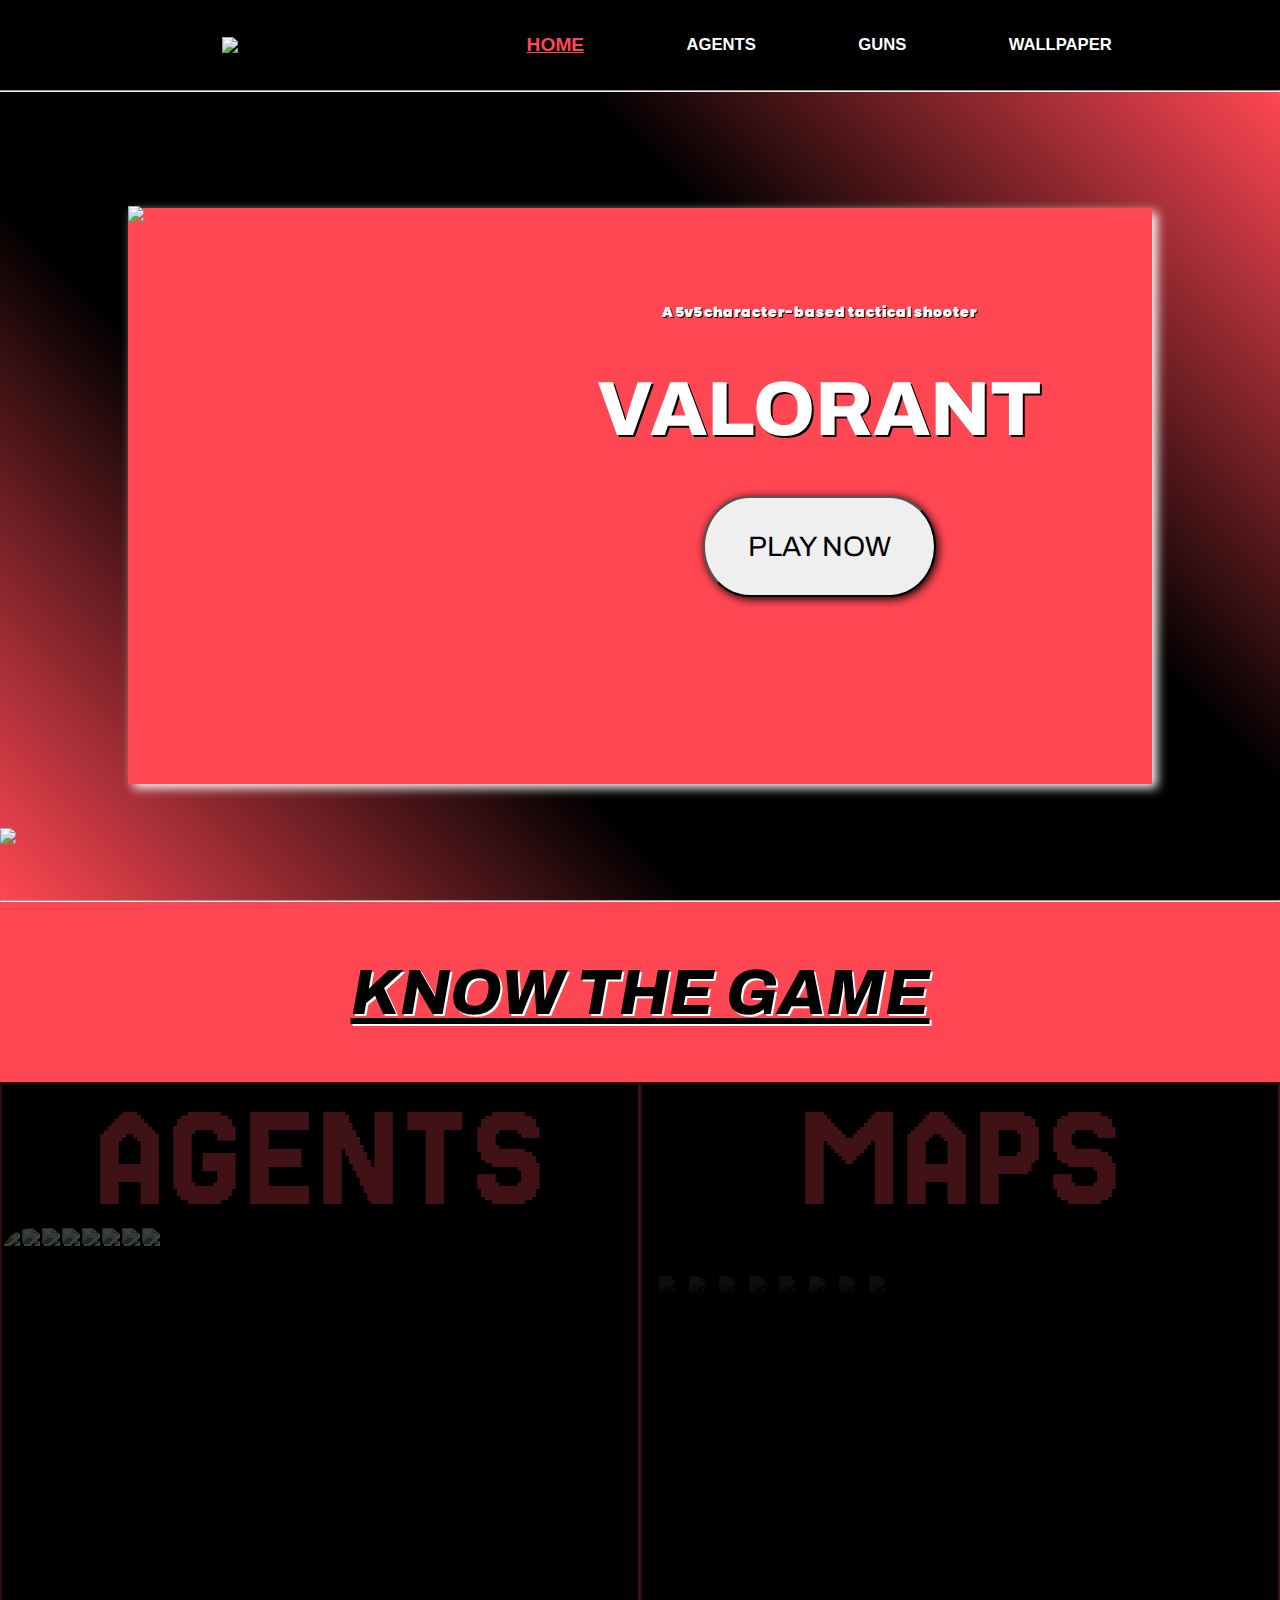
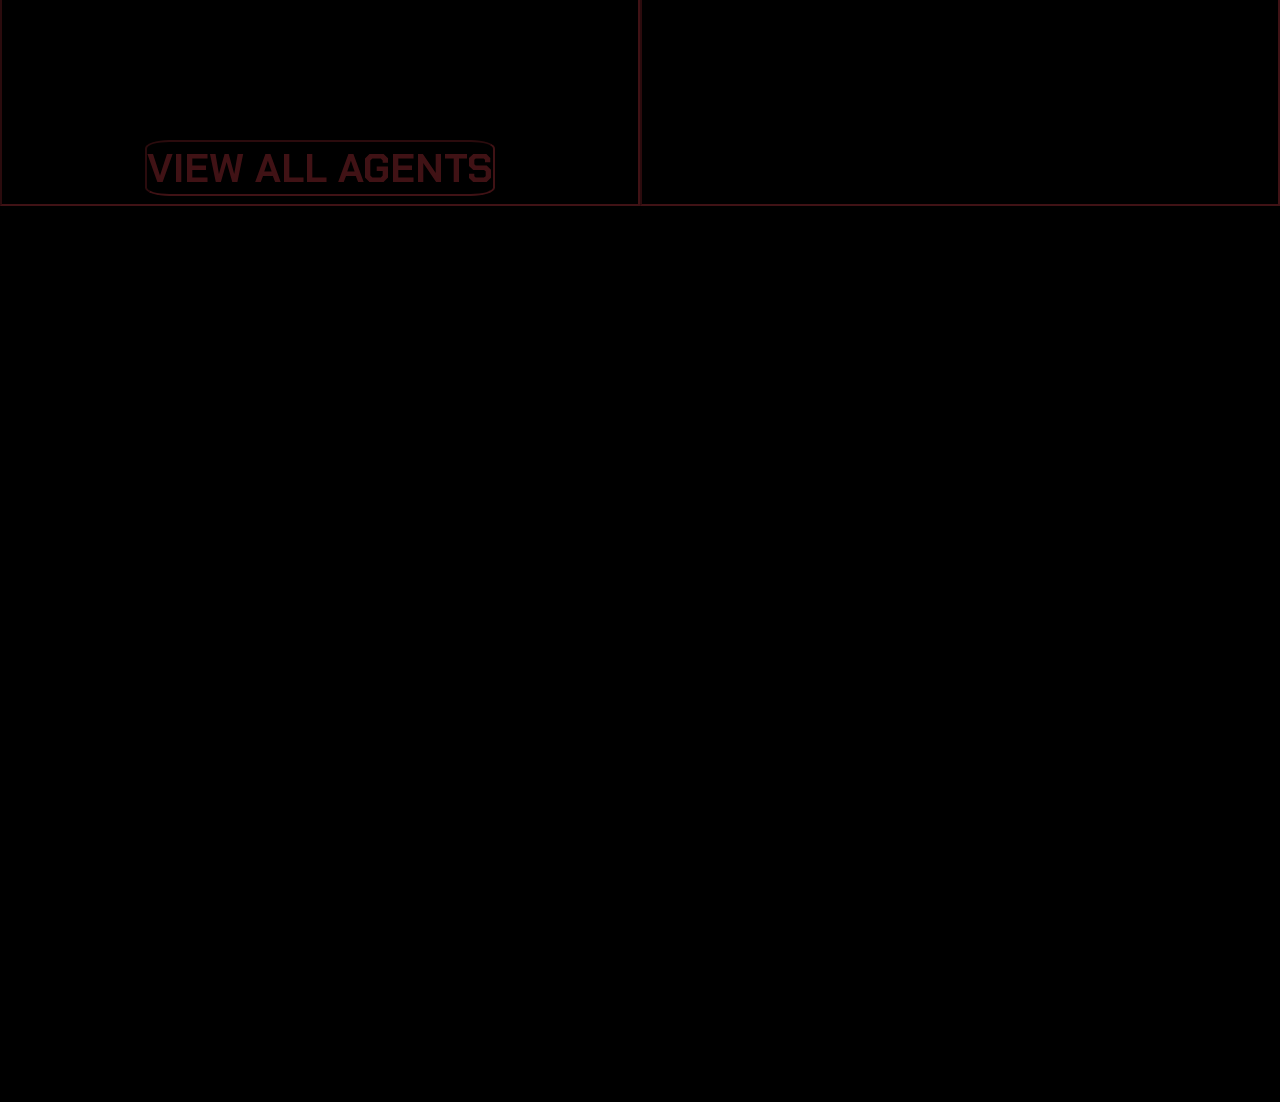
==== index.html @ 02cd4da9 "Add files via upload" ====
<!DOCTYPE html>
<html lang="en">
    
    <head>
        <meta charset="UTF-8">
        <meta name="viewport" content="width=device-width, initial-scale=1.0">
        <title>Website</title>
        <link rel="stylesheet" href="style.css">
    </head>
    <body>
        <nav>
            <div id="logo"><img src="ASSETS\VALORANT-logo-wide-removebg-preview.png"></div>
            <div id="navlist">
                <ul id="nl">
                    <li><a class="navs" id="link-main1" href="#">HOME</a></li>
                    <li><a class="navs" href="agents.html">AGENTS</a></li>
                    <li><a class="navs" href="guns.html">GUNS</a></li>
                    <li><a class="navs" href="wallpaper.html">WALLPAPER</a></li>
                </ul>
            </div>
        </nav>
        <hr>
        <div id="pg-1">
            <div id="in-1">
                <div id="in-1a"><img id="jettfr" src="ASSETS\jett.png"></div>
                <div id="in-1b">
                    <div id="b1-t">A 5v5 character-based tactical shooter</div>
                    <div id="b1-m">VALORANT</div>
                    <div id="b1-l"><a href="https://playvalorant.com/"><button>PLAY NOW</button></a></div>
                </div>
            </div>
        </div>
        <hr>
        <div id="pg-2">
            <img src="ASSETS\valo.gif" id="valog" autoplay loop>
            <div id="in-2T">KNOW THE GAME</div>
            <div id="in-2m">
            <div id="in-2L">
                <div id="l2-a"class="hi">AGENTS</div>
                <div id="l2-b"class="hello">
                    <div id="t-2-b">
                        <a href="agents.html" ><img id="amg1"  class="char-img" src="ASSETS\bs.png" ></a>
                        <a href="agents.html" ><img id="amg2" class="char-img" src="ASSETS\cypher.png" ></a>
                        <a href="agents.html" ><img id="amg3" class="char-img" src="ASSETS\fade.png" ></a>
                        <a href="agents.html#char2" ><img id="amg4" class="char-img" src="ASSETS\jettop.png" ></a>
                        <a href="agents.html#char3" ><img id="amg5" class="char-img" src="ASSETS\PHNX.png" ></a>
                        <a href="agents.html#char1" ><img id="amg6" class="char-img" src="ASSETS\REYNA.png" ></a>
                        <a href="agents.html" ><img id="amg7" class="char-img" src="ASSETS\raze.png" ></a>
                        <a href="agents.html#char5"><img id="amg8" class="char-img" src="ASSETS\VP.png" ></a>
                    </div>
                    <div id="b-2-b"><a href="agents.html"><button id="agentsbut">VIEW ALL AGENTS</button></a></div>
                </div>
            </div>
            <div id="in-2R">
                <div id="r2-a"class="hi">MAPS</div>
                <div id="r2-b"class="hello">
                    <a href="#"><img  id="map_pics1" class="map-pics" src="ASSETS\Loading_Screen_Split.webp"></a>
                    <a href="https://liquipedia.net/valorant/Bind"><img id="map_pics6" class="map-pics" src="ASSETS\Loading_Screen_Bind.webp"></a>
                    <a href="https://liquipedia.net/valorant/Haven"><img id="map_pics5" class="map-pics" src="ASSETS\Loading_Screen_Haven.webp"></a>
                    <a href="https://liquipedia.net/valorant/Ascent"><img id="map_pics7" class="map-pics" src="ASSETS\Loading_Screen_Ascent.webp"></a>
                    <a href="https://liquipedia.net/valorant/Sunset"><img id="map_pics2" class="map-pics" src="ASSETS\Loading_Screen_Sunset.webp"></a>
                    <a href="https://liquipedia.net/valorant/Lotus"><img id="map_pics3" class="map-pics" src="ASSETS\Loading_Screen_Lotus.webp"></a>
                    <a href="https://liquipedia.net/valorant/Icebox"><img id="map_pics4" class="map-pics" src="ASSETS\Loading_Screen_Icebox.webp"></a>
                    <a href="https://liquipedia.net/valorant/Breeze"><img id="map_pics7" class="map-pics" src="ASSETS\Loading_Screen_Breeze.webp"></a>
                </div>                
            </div>
        </div>
    </div>
    <div id="pg-3"></div>
    
    <script src="script.js"></script>
</body>

</html>
---- style.css ----
@import url('https://fonts.googleapis.com/css2?family=Archivo:ital@0;1&family=Poppins&display=swap');
@import url('https://fonts.googleapis.com/css2?family=Jersey+25&display=swap');
@import url('https://fonts.googleapis.com/css2?family=Chakra+Petch&display=swap');
@import url('https://fonts.googleapis.com/css2?family=Chakra+Petch&family=Righteous&display=swap');
@keyframes valogshift {
    from{
        left: 0vw;
    }
    to{
        left: 75vw;

    }

}
@keyframes jettdance {
    from{
        filter: drop-shadow(4px 4px 5px black);
        rotate: -3deg;
    }
    to{
        filter: drop-shadow(4px 4px 5px #ff4753);
        rotate: 3deg;
    }
}
@keyframes ban-cc {
    from{
        background-color:#ff4753 ;
        box-shadow: 0.4vw 0.3vw 10px white;
    }to{
        background-color: black;
        box-shadow: 0.4vw 0.3vw 10px #ff4753;

    }


}
@keyframes text-cc{
    from{
        color: white;
        text-shadow: #ff4753 0.1VW 0.1vw;
    }
    to{
        color: black;
        text-shadow: white 0.1VW 0.1vw;
    }
}
*{
    margin: 0px;
    padding: 0px;

    text-decoration: none;
}
body::-webkit-scrollbar {
    display: none;
    position: absolute;
  }
html{
    scroll-behavior: smooth;
    background-color: black;
}
nav{
    display: flex;
    height: 10vh;
    /* position: sticky; */
    top: 0;
    background-color: black;
}
#logo{
    width: 36vw;
    height: 100%;
    display: flex;
    align-items: center;
    justify-content: center;
}
#navlist{
    width: 64vw;
    height: 100%;
    display: flex;
    align-items: center;
    justify-content: center;
}
#nl{
    display: flex;
    align-items: center;
    justify-content: center;
}
#nl li{
    list-style: none;
    margin-right: 8vw;
    font-weight: 700;
    font-family: Verdana, Geneva, Tahoma, sans-serif;
    font-size: 1.3vw;
    transition: ease-in-out 0.15s;

}
.navs{
    color: white;

}
#nl li a:hover{
    color: #ff4753;
    transition: ease-in-out 0.15s;
    font-size: 1.5vw;
    text-decoration: underline #ff4753;
}
.nl li a:hover{
    color: #ff4753;
    transition: ease-in-out 0.15s;
    font-size: 1.5vw;
    text-decoration: underline #ff4753;
    cursor: none;
}
#link-main1{
    color: #ff4753;
    font-size: 1.5vw;
    text-decoration: underline #ff4753;
}

#pg-1{
    width: 100vw;
    height: calc(90vh - 2px);   
    display: flex;
    align-items: center;
    justify-content: center;
    background-image: linear-gradient(45deg,#ff4753,black,black,#ff4753);
}
#in-1{
    animation: ban-cc 2s ease-in-out  infinite alternate;
    box-shadow: 0.4vw 0.3vw 10px white;
    height: 64vh;
    width: 80vw;
    background-color: #ff4753;
    display: flex;
}
#in-1a{
    height: 100%;
    width: 35%;
}
#in-1b{
    height: 100%;
    width: 65%;
}
#jettfr{
    margin-top: -100px;
    height: 120%;
    animation: jettdance 2s alternate ease-in-out infinite;
}

#b1-t{
    color: white;
    text-shadow: black 0.08VW 0.08vw;
    font-size: 1.1vw;
    font-family: "Poppins", sans-serif;
    font-weight: 900;
    display: flex;
    align-items: self-end;
    justify-content: center;
    height: 20%;
    animation: text-cc 2s ease-in-out  infinite alternate-reverse;
    

}
#b1-m{
    animation: text-cc 2s ease-in-out  infinite alternate-reverse;
    color: white;
    text-shadow: black 0.15VW 0.15vw;
    font-weight: 800;
    font-size: 6vw;
    height: 30%;
    display: flex;
    align-items: center;
    justify-content: center;
    font-family: "Archivo", sans-serif;
    transition: ease-in-out 0.3s;   
}
#b1-l{
    height: 50%;
    display: flex;
    align-items: center;
    justify-content: center;
}
#b1-l a{
    display: flex;
    align-items: safe;
    justify-content: center;
    height: 100%;
    width: 100%;
    cursor: default;
}
#b1-l button{
    box-shadow: 0.15vw 0.15vw 10px black;
    font-family: "Archivo";
    font-size: 2.2vw;
    height: 35%;
    width: 35%;
    border-radius: 20%/50%;
    transition: ease-in-out 0.5s;
    cursor: pointer;

}
#b1-l button:hover{
    box-shadow: 0.15vw 0.15vw red;
    color: #ff4753;
    height: 40%;
    width: 40%;
    border-radius: 10%/25%;
    background-color: black;
    transition: ease-in-out 0.5s;
    font-size: 2.5vw;
}
#pg-2{
    background-color: #ffffff;
    width: 100vw;
    height: 100vh;
}
#in-2L{
    opacity: 0.25;
    height: 100%;
    width: 50%;
    border: 2px #ff4753 inset;
    transition: ease-in-out 0.3s;

    
}
#in-2R{
    opacity: 0.25;
    border: 2px #ff4753 inset;
    height: 100%;
    width: 50%;
    transition: ease-in-out 0.3s;
    overflow: hidden;
    
}
#in-2L:hover{
    opacity: 1;
    width: 95%;
    transition: ease-in-out 0.4s;
    
}
#in-2R:hover{
    opacity: 1;
    width: 95%;
    transition: ease-in-out 0.4s;
}
#valog{
    z-index: 2;
    position: absolute;
    top: 92vh;
    left: 0px;
    height: 28vh;
    animation: valogshift 4.5s infinite alternate ease-in-out;
}

#in-2T{
    text-shadow: 2px 2px white;
    cursor: default;
    z-index: 6;
    font-family: "Archivo", sans-serif;
    font-weight: 800;
    font-style: italic;
    text-decoration: underline;
    width: 100vw;
    height: 20vh;
    background-color: #ff4753;
    display: flex;
    align-items: center;
    justify-content: center;
    font-size: 5vw;
}
#in-2m{
    width: 100vw;
    height: 80vh;
    display: flex;
    background-color: black;
}
#l2-a{
    height: 20%;
    font-family: "Jersey 25", sans-serif;
    font-weight: 400;
    color: #ff4753;
    font-size: 150PX;
    display: flex;
    justify-content: center;
}
#l2-b{
    width: 100%;
    height: 79%;
    border-radius: 5%;

    margin-right: 10px;
}
#r2-a{
    height: 20%;
    font-family: "Jersey 25", sans-serif;
    font-weight: 400;
    color: #ff4753;
    font-size: 150PX;
    display: flex;
    justify-content: center;
    
    
    
}
#r2-b{
    scrollbar-color: #ff4753 #e0e0e0;
    scrollbar-width: thin;
    font-family: "Chakra Petch", sans-serif;
    font-size: 8vh;
    overflow-x: scroll;
    overflow-y: hidden;
    height: 79%;
    border-radius: 5%;
    margin-left: 10px;
    margin-right: 10px;
    display: flex;
}
.map-pics{
    /* box-shadow: 0.2vw 0.2vw 7px  rgba(255,255,255,0.6); */
    border: black solid 2px;
    border-radius: 10%;
    margin: 5px;
    transition: ease-in-out 0.3s;
    opacity: 0.25;
}
.map-pics:hover{
    box-shadow: 0.2vw 0.2vw 14px #ff4753;
    transition: ease-in-out 0.3s;
    opacity: 1;
}
#t-2-b{
    height: 90%;
    width: 100%;
    border-radius: 5%;
    overflow: scroll;
}
#t-2-b::-webkit-scrollbar{
    display: none;
}

#r2-b::-webkit-scrollbar{
    width: 10px;
    color: purple;
}
#r2-b::-webkit-scrollbar-track {
    background-color: rgb(255, 0, 0);
}
#r2-b::-webkit-scrollbar-thumb {
    box-shadow: inset 0 0 6px rgba(0, 0, 0, 0.3);
}
.char-img{
    position: relative;
    height: 80%;
    -webkit-filter: drop-shadow(2px 2px white);
    transition: ease-in-out 0.1s;
}
.char-img:hover{
    -webkit-filter: drop-shadow(6px 6px 7px #ff4753);
    transition: ease-in-out 0.1s;
}
#b-2-b{
    display: flex;
    align-items: center;
    justify-content: center;
    height: 10%;
    width: 100%;
    background-color: black;
}

#agentsbut{
    font-family: "Chakra Petch", sans-serif;
    height: 100%;
    width: 100%;
    color: #ff4753;
    font-size: 40px;
    background-color: black;
    border: 2px #ff4753 inset;
    border-radius: 7%/15%;
    transition: all ease-in-out 0.3s;
    font-weight: 700;
}

#agentsbut:hover{
    border: 2px white inset;
    background-color: #ff4753;
    color: black;
    transition: all ease-in-out 0.3s;   
}
#pg-3{
    width: 100vw;
    height: 100vh;
    background-color: black;
}
#ag_pg_1{
    height: 640vh;
    width: 100vw;
    background-image: radial-gradient(#ff4753,black)

}
#space{
    height: 15vh;
    width: 100%;
}
#chars{
    height: 97%;
    width: 100%;
}
.charcls{
    height: 25vh;
    width: 75%;
    display: flex;
    background-color: #ff4753;
    box-shadow: 8px 8px 8px white;
    border: 3px solid white;
    margin-top: 20px;
    position: relative;
    #lorem{
        display: none;
    }
    transition: ease-in-out 0.5s;
}
.chrnm{
    font-family: "Righteous", sans-serif;
    font-weight: 500;
    font-size: 150px;
    display: flex;
    align-items: center;
    justify-content: center;
    width: 100%;
    color: black;
    text-shadow: 5px 5px 5px white;

}
.charsimg{
    position: relative;
    height: 165%;
    top: -130px;
    -webkit-filter: drop-shadow(4px 4px 5px #2A0045);
    transition: ease-in-out 0.5s;
}
#char1{
    margin-top: 0px;
}
#char2,#char4,#char6,#char8,#char10,#char12,#char14,#char16,#char18,#char20,#char22{
    left: 24%;
}
.charcls:hover{
    background-color: #2A0045;
    .chrnm{
        display: none;
    }
    cursor: none;
    height: 35vh;
    #lorem{
        display: flex;
        align-items: center;
        justify-content: center;
        color: white;
        font-size: 25px;
        text-shadow: 1.2px 1.2px black;
    }
    .charsimg{
        -webkit-filter: drop-shadow(4px 4px 5px white);
        top: -160px;
        transition: ease-in-out 0.5s;
    }   
    transition: ease-in-out 0.5s;
}
#ag_char2{
    -webkit-filter: drop-shadow(4px 4px 5px #1E8CAF);
    -webkit-transform: scaleX(-1);
    transform: scaleX(-1);
}
#char2:hover{
    background-color: #1E8CAF;
    #ag_char2{
        -webkit-filter: drop-shadow(4px 4px 5px white);
    }
}
#ag_char3{
    -webkit-filter: drop-shadow(4px 4px 5px #FD3800);
}
#char3:hover{
    background-color: #FD3800;
    #ag_char3{
        -webkit-filter: drop-shadow(4px 4px 5px white);
    }
}
#ag_char4{
    -webkit-filter: drop-shadow(4px 4px 5px #12185A);
    -webkit-transform: scaleX(-1);
    transform: scaleX(-1)    
}
#char4:hover{
    background-color: #12185A;
    #ag_char4{
        -webkit-filter: drop-shadow(4px 4px 5px white);
    }
}
#ag_char5{
    -webkit-filter: drop-shadow(4px 4px 5px #158b12);
}
#char5:hover{
    background-color: #158b12;
    #ag_char5{
        -webkit-filter: drop-shadow(4px 4px 5px white);
    }
}
#ag_char7{
    -webkit-filter: drop-shadow(4px 4px 5px #574e43);
}
#char7:hover{
    background-color: #574e43;
    #ag_char7{
        -webkit-filter: drop-shadow(4px 4px 5px white);
    }
}
#ag_char9{
    -webkit-filter: drop-shadow(4px 4px 5px #008AC1);
}
#char9:hover{
    background-color: #008AC1;
    #ag_char9{
        -webkit-filter: drop-shadow(4px 4px 5px white);
    }
}
#ag_char6{
    -webkit-filter: drop-shadow(4px 4px 5px #060819);
    -webkit-transform: scaleX(-1);
    transform: scaleX(-1)    
}
#char6:hover{
    background-color: #060819;
    #ag_char6{
        -webkit-filter: drop-shadow(4px 4px 5px white);
    }
}
#ag_char8{
    -webkit-filter: drop-shadow(4px 4px 5px #b1bf03);
    -webkit-transform: scaleX(-1);
    transform: scaleX(-1)    
}
#char8:hover{
    background-color: #b1bf03;
    #ag_char8{
        -webkit-filter: drop-shadow(4px 4px 5px white);
    }
}
#pg-1_3{
    height: calc(90vh - 2px);
    width: 100%;
    display: flex;
    flex-wrap: wrap;
    align-items: center;
    justify-content: space-evenly;
    margin: 0;
    padding: 0;
}
.guns{
    height: 33%;
    width: 33%;
    border: 1px #ff4753 solid;
    display: flex;
    align-items: center;
    justify-content: center;
    overflow: hidden;
}
.guns:hover{
    img{
        -webkit-filter: drop-shadow(3px 3px 8px #ff4753);
        transition: ease-in-out all 0.15s;
    }
}
.guns img{
    width: 75%;
    -webkit-filter: drop-shadow(3px 3px 8px white);
    transition: ease-in-out all 0.15s;
}
#gun1 img,#gun3 img{
    width: 65%;
}
#clickhere{
    display: flex;
    align-items: center;
    justify-content: center;
    position: absolute;
    transform:translateY(95px);
    height: 20px;
    width: 120px;
    border-radius: 20%/40%;
    background-color: #ff4753;
    border: white 1px solid;
    color: white;
    cursor: pointer;
}
#gundet{
    top: 20%;
    left:  20%;
    z-index: 6;
    position: fixed;
    height: 40%;
    width: 40%;
    background-image: linear-gradient(45deg,#ff4753,black,black,#ff4753);
    border: 2.5px #ff4753 solid;
    border-radius: 8%/8%;
    display: none;
    transition: all 0.15s ease-in-out;
}
.material-symbols-outlined{
    color: white;
    font-weight: 800;
    font-size: 30px;
    position: relative;
    left: 1360px;
    top: 20px;
    -webkit-filter: drop-shadow(2px 2px 2px black);
    cursor: pointer;
    transition: all ease-in-out 0.5s;
    opacity: 1;
}
.wp-block-table{
    position: relative;
    top: 40px;
    display: flex;
    align-items: center;
    justify-content: center;
    color: white;
    font-size: 20px;
    -webkit-filter: drop-shadow(2px 2px 2px black);   
}
.wp-block-table table,.wp-block-table th,.wp-block-table td{
    border: 2px white solid;
    -webkit-filter: drop-shadow(2px 2px 2px black);
}
#gundetbot{
    display: flex;
    align-items: center;
    justify-content: space-around;
    height: 400px;
    position: relative;
    top: 80px;
}
#datlist{
    position: relative;
    color: white;
    font-size: 40px;
    border: white 2px solid;
    list-style: none;
    padding: 30px;
    bottom: 15px;
    -webkit-filter: drop-shadow(3px 3px 4px black);
}
#gundet1{
    -webkit-filter: drop-shadow(3px 3px 6px white);
}
#gun-name{
    top: 5px;
    left: 650px;
    position: absolute;
    font-size: 40px;
    color: #ff4753;
    font-family: fantasy;
}
#ballcur{
    position: absolute;
    height: 25px;
    width: 25px;
    border-radius: 50%;
    background-color: #ff4753;
    transition: ease-in-out all ;
    z-index: 30;
    mix-blend-mode: difference;
    display: none;
}
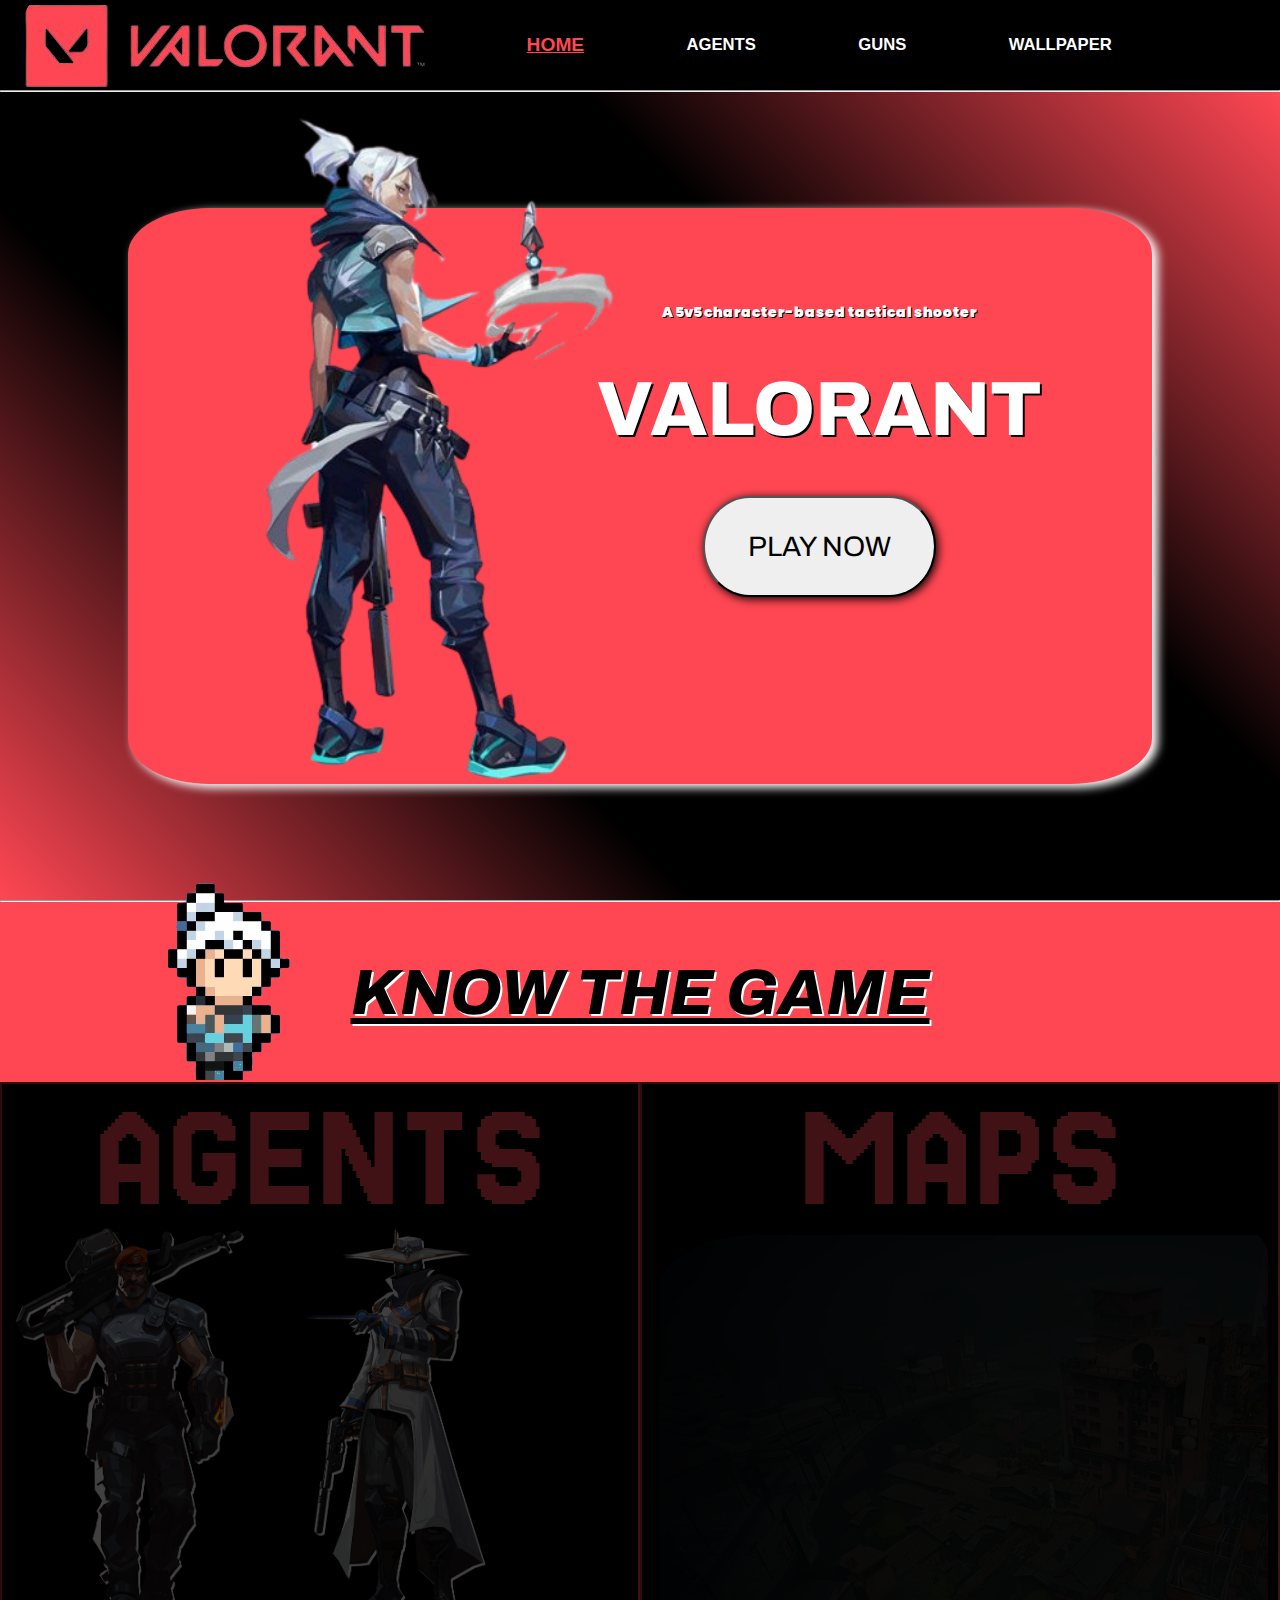
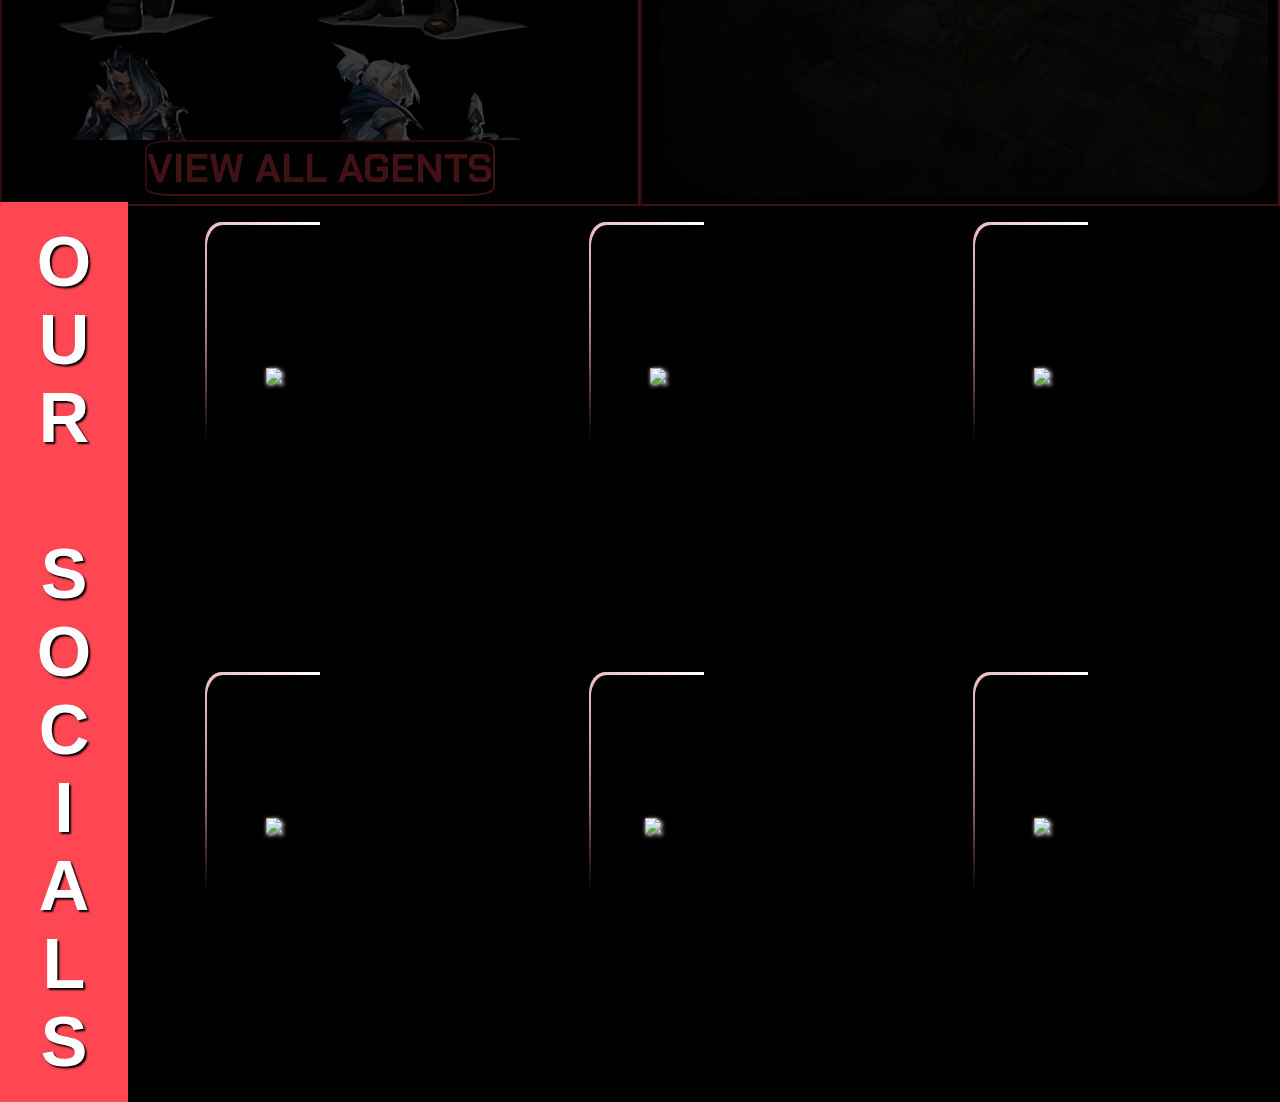
==== commit 28931971: "Add files via upload" ====
--- a/index.html
+++ b/index.html
@@ -4,8 +4,17 @@
     <head>
         <meta charset="UTF-8">
         <meta name="viewport" content="width=device-width, initial-scale=1.0">
-        <title>Website</title>
+        <title>Valorant Project by Dikshit</title>
         <link rel="stylesheet" href="style.css">
+        <style>
+            html{
+                scroll-snap-type: y mandatory;
+                scroll-behavior: smooth;
+            }
+            nav,#pg-2,#pg-3{
+                scroll-snap-align: start;
+            }
+        </style>
     </head>
     <body>
         <nav>
@@ -66,7 +75,45 @@
             </div>
         </div>
     </div>
-    <div id="pg-3"></div>
+    <div id="pg-3">
+        <div id="ost">OUR SOCIALS</div>
+        <div id="scont">
+            <div id="sctop">
+                <div class="social" id="social1">
+                    <div id="socin"><img src="ASSETS\1.png">
+                        <div id="sclbtn1" class="sclbtn"><a href="https://www.youtube.com/@valorant">YouTube</a></div>
+                    </div>
+                </div>
+                <div class="social" id="social2">
+                    <div id="socin"><img src="ASSETS\2.png">
+                        <div id="sclbtn2" class="sclbtn"><a href="https://www.facebook.com/playvalorant/">FaceBook</a></div>
+                    </div>
+                </div>
+                <div class="social" id="social3">
+                    <div id="socin"><img src="ASSETS\3.png">
+                        <div id="sclbtn3" class="sclbtn"><a href="https://twitter.com/valorant">Twitter (X)</a></div>
+                    </div>  
+                </div>
+            </div>
+            <div id="sctbt">
+                <div class="social" id="social4">
+                    <div id="socin"><img src="ASSETS\4.png">
+                        <div id="sclbtn4" class="sclbtn"><a href="https://discord.gg/valorant">Discord</a></div>
+                    </div>
+                </div>
+                <div class="social" id="social5">
+                    <div id="socin"><img src="ASSETS\5.png">
+                        <div id="sclbtn5" class="sclbtn"><a href="https://instagram.com/valorant">Instagram</a></div><
+                    </div>
+                </div>
+                <div class="social" id="social6">
+                    <div id="socin"><img src="ASSETS\6.png">
+                        <div id="sclbtn6" class="sclbtn"><a href="https://www.tiktok.com/@valorant">Tik-Tok</a></div>
+                    </div>
+                </div>
+            </div>
+        </div>
+    </div>
     
     <script src="script.js"></script>
 </body>
--- a/style.css
+++ b/style.css
@@ -22,6 +22,15 @@
         rotate: 3deg;
     }
 }
+@keyframes rot {
+    0%{
+        transform: rotate(0deg);
+    }
+    100%{
+        transform: rotate(360deg);
+    }
+}
+
 @keyframes ban-cc {
     from{
         background-color:#ff4753 ;
@@ -50,6 +59,7 @@
 
     text-decoration: none;
 }
+
 body::-webkit-scrollbar {
     display: none;
     position: absolute;
@@ -131,6 +141,7 @@
     width: 80vw;
     background-color: #ff4753;
     display: flex;
+    border-radius: 8%;
 }
 #in-1a{
     height: 100%;
@@ -388,12 +399,88 @@
 #pg-3{
     width: 100vw;
     height: 100vh;
-    background-color: black;
-}
+    display: flex;
+}
+#ost{
+    text-orientation: upright;
+    writing-mode: vertical-lr;
+    height: 100%;
+    width: 10vw;
+    background-color: black;
+    color: white;
+    background-color: #ff4753;
+    font-family: Verdana, Geneva, Tahoma, sans-serif;
+    display: flex;
+    align-items: center;
+    justify-content: center;
+    font-size: 70px;
+    font-weight: 600;
+    text-shadow: 2px 2px 2px black;
+}
+#scont{
+    height: 100%;
+    width: 90vw;
+    
+}
+#sctop,#sctbt{
+    width: 100%;
+    height: 50%;
+    display: flex;
+    justify-content: space-around;
+    
+}
+.social{
+    height: 24vw;
+    width: 18vw;
+    margin: 20px;
+    border-radius: 7%;
+    display: flex;
+    align-items: center;
+    justify-content: center;
+    overflow: hidden;
+    position: relative;
+}
+.social::before{
+    content: '';
+    position: absolute;
+    width: 330%;
+    height:  330%;
+    background-image: conic-gradient(transparent,transparent,transparent,#ff4753);
+    animation: rot 4s linear infinite;
+    z-index: 0;
+
+}
+.social::after{
+    content: '';
+    position: absolute;
+    width: 270%;
+    height:  270%;
+    background-image: conic-gradient(transparent,transparent,transparent,white);
+    animation: rot 4s linear infinite;
+    animation-delay: -2s;
+    z-index: 0;
+}
+#socin{
+    width: 98%;
+    height: 98%;
+    background-color: black;
+    position: relative;
+    z-index: 5;
+    border-radius: 7%;
+    display: flex;
+    align-items: center;
+    justify-content: center;
+
+}
+#socin img{
+    width: 48%;
+    -webkit-filter: drop-shadow(1px 1px 2px white);
+}
+
 #ag_pg_1{
     height: 640vh;
     width: 100vw;
-    background-image: radial-gradient(#ff4753,black)
+    background-image: linear-gradient(270deg,transparent,#ff4753,transparent);
 
 }
 #space{
@@ -574,6 +661,8 @@
     width: 75%;
     -webkit-filter: drop-shadow(3px 3px 8px white);
     transition: ease-in-out all 0.15s;
+    position: relative;
+    left: 50px;
 }
 #gun1 img,#gun3 img{
     width: 65%;
@@ -582,8 +671,7 @@
     display: flex;
     align-items: center;
     justify-content: center;
-    position: absolute;
-    transform:translateY(95px);
+    position: relative; 
     height: 20px;
     width: 120px;
     border-radius: 20%/40%;
@@ -591,6 +679,9 @@
     border: white 1px solid;
     color: white;
     cursor: pointer;
+    top: 170px;
+    left: -250px;
+    transition: all ease-in-out 0.3s;
 }
 #gundet{
     top: 20%;
@@ -603,7 +694,8 @@
     border: 2.5px #ff4753 solid;
     border-radius: 8%/8%;
     display: none;
-    transition: all 0.15s ease-in-out;
+    transition: all 0.1s ease-in-out;
+    overflow: hidden;
 }
 .material-symbols-outlined{
     color: white;
@@ -625,12 +717,20 @@
     justify-content: center;
     color: white;
     font-size: 20px;
-    -webkit-filter: drop-shadow(2px 2px 2px black);   
+    -webkit-filter: drop-shadow(2px 2px 2px black); 
+    transition: ease-in-out all 0.3s;
+    opacity: 0;
+    max-height: 250px;
+  
 }
 .wp-block-table table,.wp-block-table th,.wp-block-table td{
     border: 2px white solid;
     -webkit-filter: drop-shadow(2px 2px 2px black);
 }
+#gundet_cut{
+    transition: ease-in-out all 0.15s;
+    opacity: 0;
+}
 #gundetbot{
     display: flex;
     align-items: center;
@@ -638,6 +738,8 @@
     height: 400px;
     position: relative;
     top: 80px;
+    transition: ease-in-out all 0.3s;
+    opacity: 0;
 }
 #datlist{
     position: relative;
@@ -671,3 +773,57 @@
     mix-blend-mode: difference;
     display: none;
 }
+.sclbtn{
+    display: flex;
+    align-items: center;
+    justify-content: center;
+    font-size: 25px;
+    height: 40px;
+    width: 145px;
+    border: 1px solid white;
+    position: absolute;
+    color: black;
+    transform: translateY(140px) translateX(-250px);
+    cursor: pointer;
+    transition: all ease-out 0.2s;
+    font-family: fantasy;
+    text-shadow: 1px 1px 2px white;
+}
+.sclbtn a{
+    text-decoration: none;
+    color: black;
+}
+.sclbtn a:visited{
+    color: black;
+}
+.social:hover{
+    .sclbtn{
+        transition: all ease-out 0.2s;
+        transform: translateY(140px) translateX(0px);
+
+    }
+}
+#sclbtn1{
+    background-color: red;
+}
+#sclbtn2{
+    background-color: #1877F2;
+}
+#sclbtn3 a{
+    background-color: black;
+    color: white;
+    text-shadow: 1px 1px 2px black;   
+}
+#sclbtn4{
+    background-color: #7289da;
+    
+}
+#sclbtn5{
+    background-color: #C13584;
+    
+}
+#sclbtn6{
+    background-color: black;
+    background-image: linear-gradient(65deg,#00f2ea,#ff0050);
+    
+}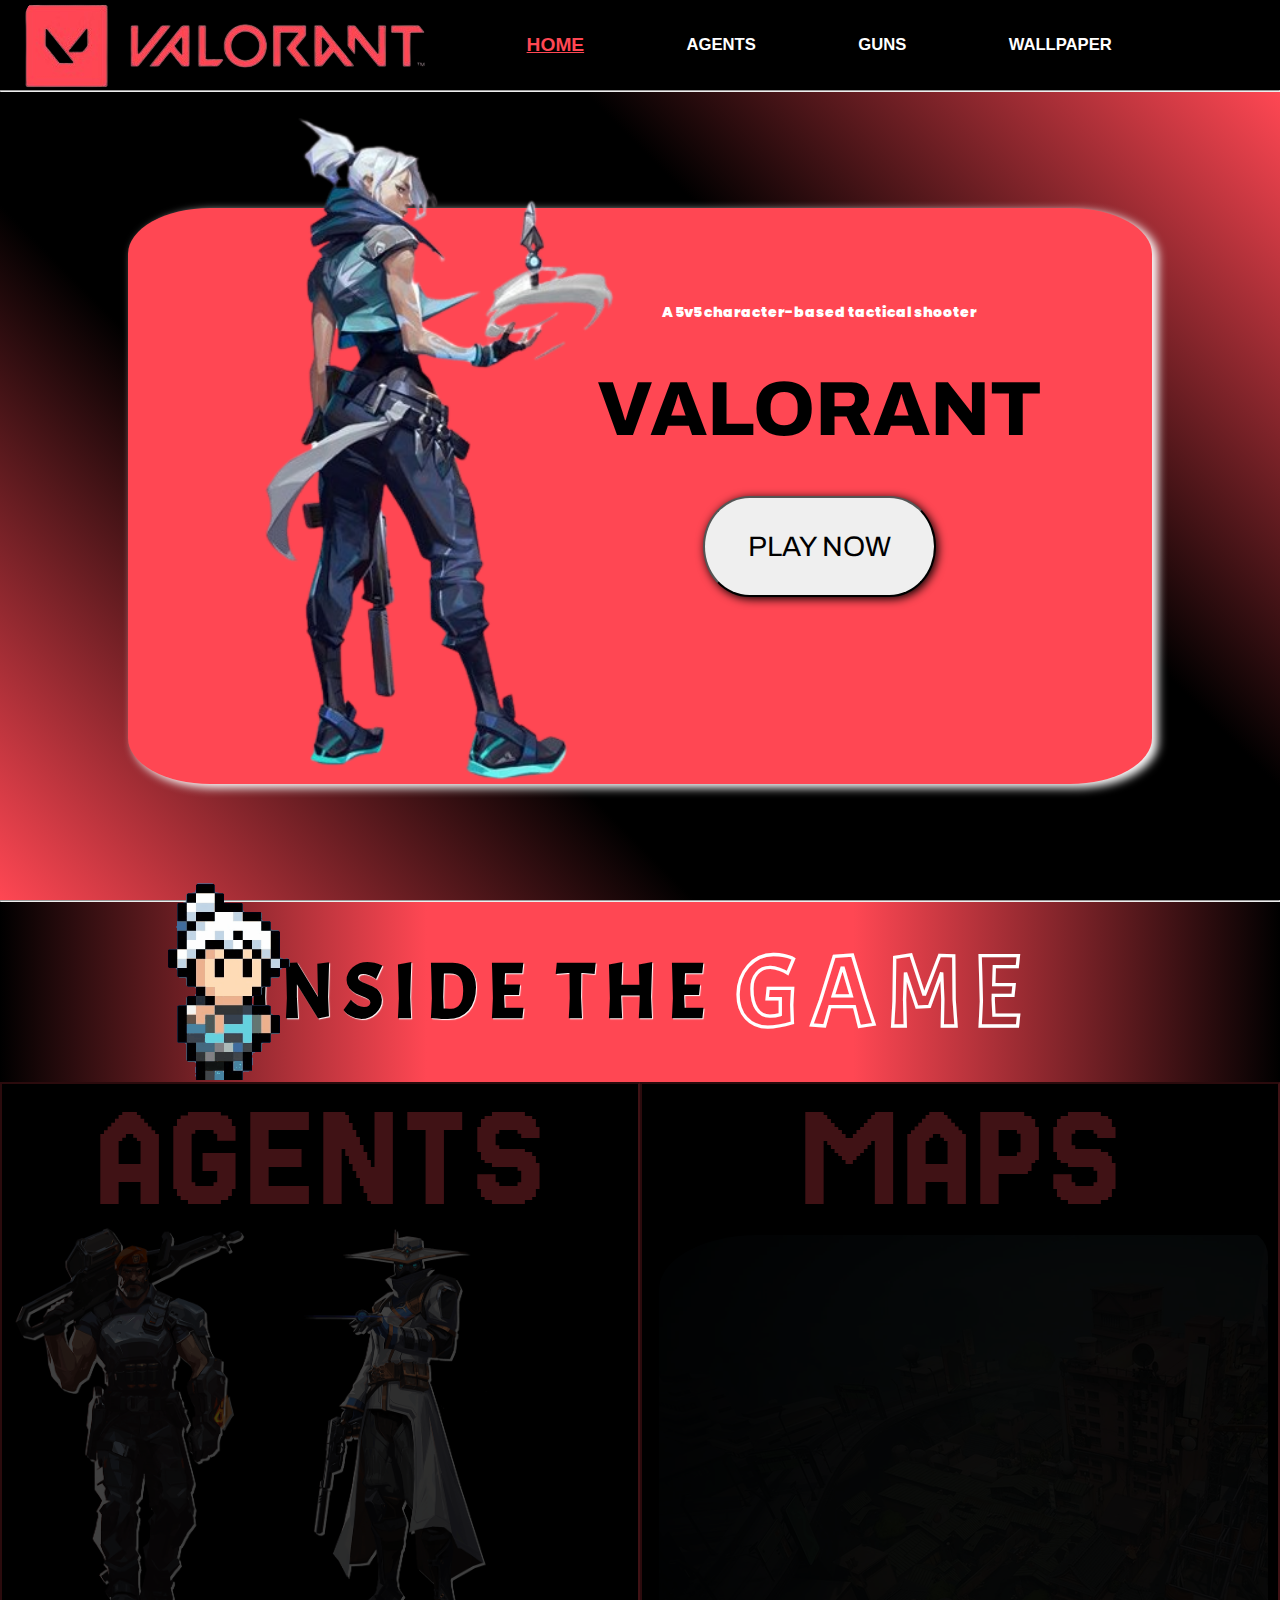
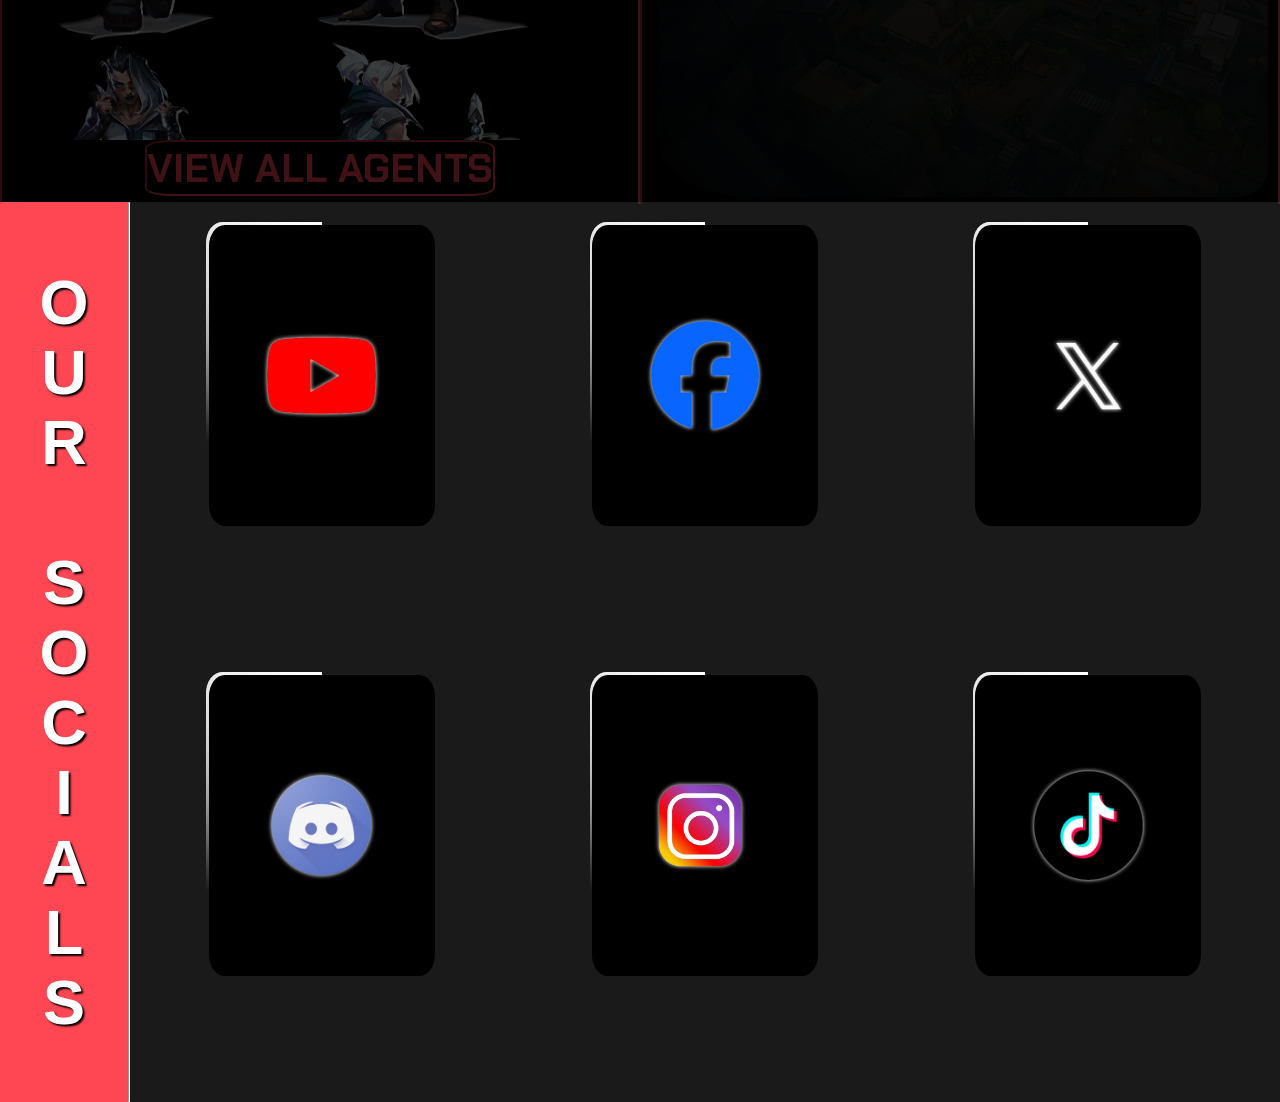
==== commit bf7f4ef8: "Add files via upload" ====
--- a/index.html
+++ b/index.html
@@ -42,7 +42,7 @@
         <hr>
         <div id="pg-2">
             <img src="ASSETS\valo.gif" id="valog" autoplay loop>
-            <div id="in-2T">KNOW THE GAME</div>
+            <div id="in-2T">INSIDE THE <h1>GAME</h1></div>
             <div id="in-2m">
             <div id="in-2L">
                 <div id="l2-a"class="hi">AGENTS</div>
@@ -51,7 +51,7 @@
                         <a href="agents.html" ><img id="amg1"  class="char-img" src="ASSETS\bs.png" ></a>
                         <a href="agents.html" ><img id="amg2" class="char-img" src="ASSETS\cypher.png" ></a>
                         <a href="agents.html" ><img id="amg3" class="char-img" src="ASSETS\fade.png" ></a>
-                        <a href="agents.html#char2" ><img id="amg4" class="char-img" src="ASSETS\jettop.png" ></a>
+                        <a href="agents.html#ag_char5" ><img id="amg4" class="char-img" src="ASSETS\jettop.png" ></a>
                         <a href="agents.html#char3" ><img id="amg5" class="char-img" src="ASSETS\PHNX.png" ></a>
                         <a href="agents.html#char1" ><img id="amg6" class="char-img" src="ASSETS\REYNA.png" ></a>
                         <a href="agents.html" ><img id="amg7" class="char-img" src="ASSETS\raze.png" ></a>
@@ -77,38 +77,39 @@
     </div>
     <div id="pg-3">
         <div id="ost">OUR SOCIALS</div>
+        <hr>
         <div id="scont">
             <div id="sctop">
-                <div class="social" id="social1">
+                <div class="social" id="social1"style="--clr:red">
                     <div id="socin"><img src="ASSETS\1.png">
-                        <div id="sclbtn1" class="sclbtn"><a href="https://www.youtube.com/@valorant">YouTube</a></div>
+                        <div id="sclbtn1" class="sclbtn" style="--clr:red"><a href="https://www.youtube.com/@valorant">YouTube</a></div>
                     </div>
                 </div>
-                <div class="social" id="social2">
+                <div class="social" id="social2"style="--clr:#1877F2">
                     <div id="socin"><img src="ASSETS\2.png">
-                        <div id="sclbtn2" class="sclbtn"><a href="https://www.facebook.com/playvalorant/">FaceBook</a></div>
+                        <div id="sclbtn2" class="sclbtn " style="--clr:#1877F2"><a href="https://www.facebook.com/playvalorant/">FaceBook</a></div>
                     </div>
                 </div>
-                <div class="social" id="social3">
+                <div class="social" id="social3"style="--clr:grey">
                     <div id="socin"><img src="ASSETS\3.png">
-                        <div id="sclbtn3" class="sclbtn"><a href="https://twitter.com/valorant">Twitter (X)</a></div>
+                        <div id="sclbtn3" class="sclbtn" style="--clr:white"><a href="https://twitter.com/valorant">Twitter (X)</a></div>
                     </div>  
                 </div>
             </div>
             <div id="sctbt">
-                <div class="social" id="social4">
+                <div class="social" id="social4"style="--clr:#7289da">
                     <div id="socin"><img src="ASSETS\4.png">
-                        <div id="sclbtn4" class="sclbtn"><a href="https://discord.gg/valorant">Discord</a></div>
+                        <div id="sclbtn4" class="sclbtn" style="--clr:#7289da"><a href="https://discord.gg/valorant">Discord</a></div>
                     </div>
                 </div>
-                <div class="social" id="social5">
+                <div class="social" id="social5"style="--clr:#C13584">
                     <div id="socin"><img src="ASSETS\5.png">
-                        <div id="sclbtn5" class="sclbtn"><a href="https://instagram.com/valorant">Instagram</a></div><
+                        <div id="sclbtn5" class="sclbtn" style="--clr:#C13584"><a href="https://instagram.com/valorant">Instagram</a></div><
                     </div>
                 </div>
-                <div class="social" id="social6">
+                <div class="social" id="social6"style="--clr:#00f2ea">
                     <div id="socin"><img src="ASSETS\6.png">
-                        <div id="sclbtn6" class="sclbtn"><a href="https://www.tiktok.com/@valorant">Tik-Tok</a></div>
+                        <div id="sclbtn6" class="sclbtn" style="--clr:#00f2ea"><a href="https://www.tiktok.com/@valorant">Tik-Tok</a></div>
                     </div>
                 </div>
             </div>
--- a/style.css
+++ b/style.css
@@ -1,6 +1,7 @@
 @import url('https://fonts.googleapis.com/css2?family=Archivo:ital@0;1&family=Poppins&display=swap');
 @import url('https://fonts.googleapis.com/css2?family=Jersey+25&display=swap');
 @import url('https://fonts.googleapis.com/css2?family=Chakra+Petch&display=swap');
+@import url('https://fonts.googleapis.com/css2?family=Acme&family=Chakra+Petch&family=Righteous&family=Syne:wght@400..800&display=swap');
 @import url('https://fonts.googleapis.com/css2?family=Chakra+Petch&family=Righteous&display=swap');
 @keyframes valogshift {
     from{
@@ -11,6 +12,18 @@
 
     }
 
+}
+@keyframes ktg{
+    0%{
+        width: 0;
+        transition: 1s ease-out;
+        filter: drop-shadow(0px 0px 0px white);
+    }
+    100%{
+        width: 22%;
+        transition: 1s ease-out;
+        filter: drop-shadow(0px 0px 10px white);
+    }
 }
 @keyframes jettdance {
     from{
@@ -159,7 +172,6 @@
 
 #b1-t{
     color: white;
-    text-shadow: black 0.08VW 0.08vw;
     font-size: 1.1vw;
     font-family: "Poppins", sans-serif;
     font-weight: 900;
@@ -173,8 +185,6 @@
 }
 #b1-m{
     animation: text-cc 2s ease-in-out  infinite alternate-reverse;
-    color: white;
-    text-shadow: black 0.15VW 0.15vw;
     font-weight: 800;
     font-size: 6vw;
     height: 30%;
@@ -230,13 +240,14 @@
     width: 50%;
     border: 2px #ff4753 inset;
     transition: ease-in-out 0.3s;
-
+    border-bottom: none;
     
 }
 #in-2R{
     opacity: 0.25;
     border: 2px #ff4753 inset;
     height: 100%;
+    border-bottom: none;
     width: 50%;
     transition: ease-in-out 0.3s;
     overflow: hidden;
@@ -245,13 +256,13 @@
 #in-2L:hover{
     opacity: 1;
     width: 95%;
-    transition: ease-in-out 0.4s;
+    transition: ease-in-out 0.3s;
     
 }
 #in-2R:hover{
     opacity: 1;
     width: 95%;
-    transition: ease-in-out 0.4s;
+    transition: ease-in-out 0.3s;
 }
 #valog{
     z-index: 2;
@@ -263,21 +274,42 @@
 }
 
 #in-2T{
-    text-shadow: 2px 2px white;
+    /* text-shadow: 2px 2px 2px white; */
     cursor: default;
     z-index: 6;
-    font-family: "Archivo", sans-serif;
+    font-family: "Acme", sans-serif;
     font-weight: 800;
-    font-style: italic;
-    text-decoration: underline;
+    letter-spacing: 10px;
     width: 100vw;
     height: 20vh;
-    background-color: #ff4753;
-    display: flex;
-    align-items: center;
-    justify-content: center;
-    font-size: 5vw;
-}
+    background-image: linear-gradient(to right,black,#ff4753,#ff4753,black);
+    display: flex;
+    align-items: center;
+    justify-content: center;
+    font-size: 6vw;
+    text-shadow: 1px 1px 1px white;
+}
+h1{
+    -webkit-text-stroke: white 0.1px;
+    color: transparent;
+    margin-left: 20px;
+    transition: 1s ease-out;
+    text-shadow: 1px 1px 1px transparent;
+    font-size: 8vw;
+}
+h1::before{
+    animation: ktg infinite 4.5s ease-in-out alternate;
+    content: "GAME";
+    overflow: hidden;
+    width: 0%;
+    /* height: 100 */
+    position: absolute;
+    color: white;
+    transition: 1s ease-out;
+    text-shadow: 1px 1px 1px black;
+}
+
+
 #in-2m{
     width: 100vw;
     height: 80vh;
@@ -334,7 +366,7 @@
     opacity: 0.25;
 }
 .map-pics:hover{
-    box-shadow: 0.2vw 0.2vw 14px #ff4753;
+    box-shadow: 0vw 0vw 14px #ff4753;
     transition: ease-in-out 0.3s;
     opacity: 1;
 }
@@ -400,6 +432,7 @@
     width: 100vw;
     height: 100vh;
     display: flex;
+    /* background-color: green; */
 }
 #ost{
     text-orientation: upright;
@@ -413,13 +446,14 @@
     display: flex;
     align-items: center;
     justify-content: center;
-    font-size: 70px;
+    font-size: 7vh;
     font-weight: 600;
     text-shadow: 2px 2px 2px black;
 }
 #scont{
     height: 100%;
     width: 90vw;
+    background-color: rgba(255, 255, 255, 0.1);
     
 }
 #sctop,#sctbt{
@@ -439,15 +473,18 @@
     justify-content: center;
     overflow: hidden;
     position: relative;
+    background-image: conic-gradient(transparent,transparent,transparent,--clr);
+
 }
 .social::before{
     content: '';
     position: absolute;
     width: 330%;
     height:  330%;
-    background-image: conic-gradient(transparent,transparent,transparent,#ff4753);
+    background-image: conic-gradient(transparent,transparent,transparent,white);
     animation: rot 4s linear infinite;
     z-index: 0;
+
 
 }
 .social::after{
@@ -459,7 +496,13 @@
     animation: rot 4s linear infinite;
     animation-delay: -2s;
     z-index: 0;
-}
+
+}
+.social:hover::before,.social:hover::after{
+    background: conic-gradient(transparent,transparent,transparent,var(--clr));
+}
+
+
 #socin{
     width: 98%;
     height: 98%;
@@ -473,8 +516,12 @@
 
 }
 #socin img{
+    transition: all ease-out 0.2s;
     width: 48%;
-    -webkit-filter: drop-shadow(1px 1px 2px white);
+    -webkit-filter: drop-shadow(0px 0px 2px white);
+    position: relative;
+    top: 0;
+
 }
 
 #ag_pg_1{
@@ -496,7 +543,7 @@
     width: 75%;
     display: flex;
     background-color: #ff4753;
-    box-shadow: 8px 8px 8px white;
+    box-shadow: 8px 8px 40px black;
     border: 3px solid white;
     margin-top: 20px;
     position: relative;
@@ -514,7 +561,7 @@
     justify-content: center;
     width: 100%;
     color: black;
-    text-shadow: 5px 5px 5px white;
+    text-shadow: 3px 3px 5px white;
 
 }
 .charsimg{
@@ -650,11 +697,11 @@
     align-items: center;
     justify-content: center;
     overflow: hidden;
+    
 }
 .guns:hover{
     img{
         -webkit-filter: drop-shadow(3px 3px 8px #ff4753);
-        transition: ease-in-out all 0.15s;
     }
 }
 .guns img{
@@ -673,7 +720,7 @@
     justify-content: center;
     position: relative; 
     height: 20px;
-    width: 120px;
+    min-width: 120px;
     border-radius: 20%/40%;
     background-color: #ff4753;
     border: white 1px solid;
@@ -778,52 +825,40 @@
     align-items: center;
     justify-content: center;
     font-size: 25px;
-    height: 40px;
-    width: 145px;
-    border: 1px solid white;
+    height: 50px;
+    width: 155px;
+    /* border: 1px solid white; */
     position: absolute;
     color: black;
     transform: translateY(140px) translateX(-250px);
     cursor: pointer;
     transition: all ease-out 0.2s;
     font-family: fantasy;
-    text-shadow: 1px 1px 2px white;
+    border-radius: 15%/20%;
+    opacity: 0; 
+    
+
 }
 .sclbtn a{
     text-decoration: none;
-    color: black;
+    color: var(--clr);
 }
 .sclbtn a:visited{
-    color: black;
+    color: var(--clr);
+}
+.sclbtn:hover{
+    letter-spacing: 1px;
 }
 .social:hover{
     .sclbtn{
+        border: 0.001vh solid var(--clr);
+        opacity: 1;
+        box-shadow: 1px 1px 50px var(--clr);
         transition: all ease-out 0.2s;
         transform: translateY(140px) translateX(0px);
-
-    }
-}
-#sclbtn1{
-    background-color: red;
-}
-#sclbtn2{
-    background-color: #1877F2;
-}
-#sclbtn3 a{
-    background-color: black;
-    color: white;
-    text-shadow: 1px 1px 2px black;   
-}
-#sclbtn4{
-    background-color: #7289da;
-    
-}
-#sclbtn5{
-    background-color: #C13584;
-    
-}
-#sclbtn6{
-    background-color: black;
-    background-image: linear-gradient(65deg,#00f2ea,#ff0050);
-    
-}+    }
+    #socin img{
+        top: -20px;
+        transition: all ease-out 0.2s;
+    }
+}
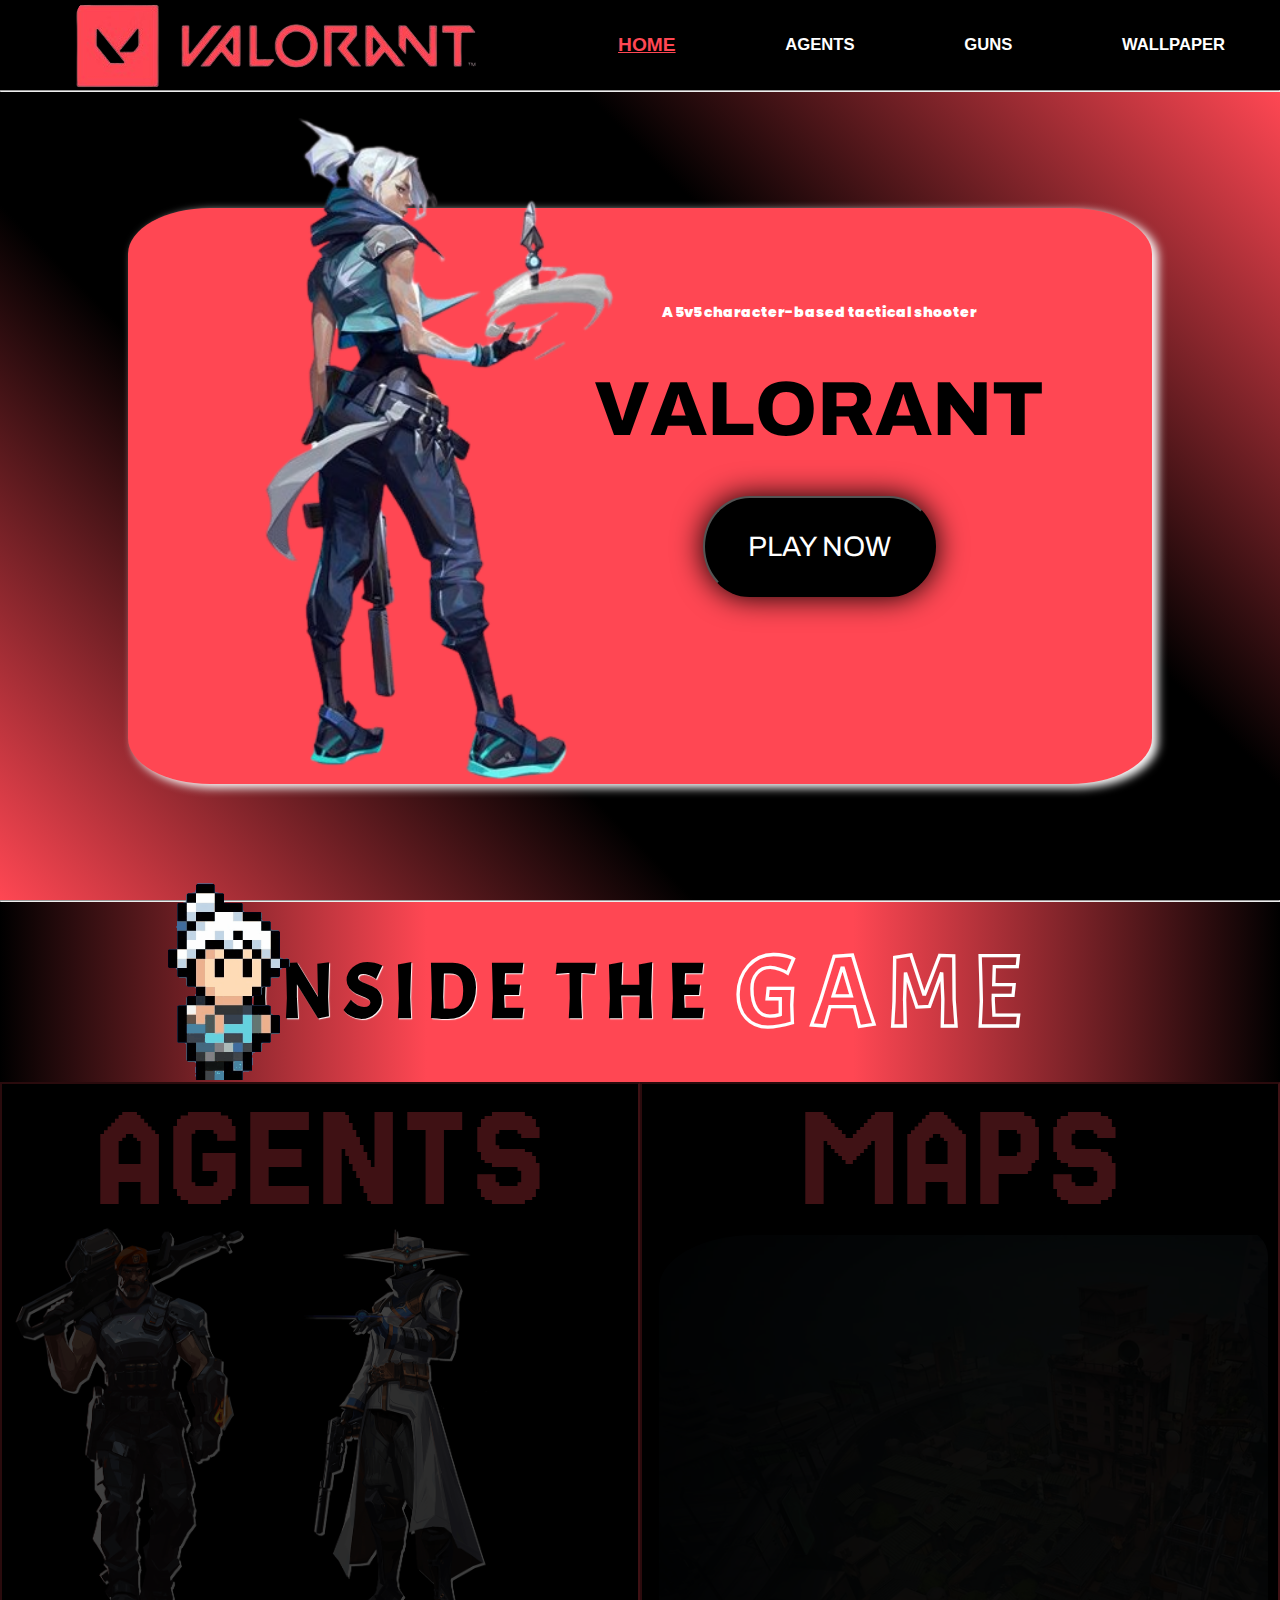
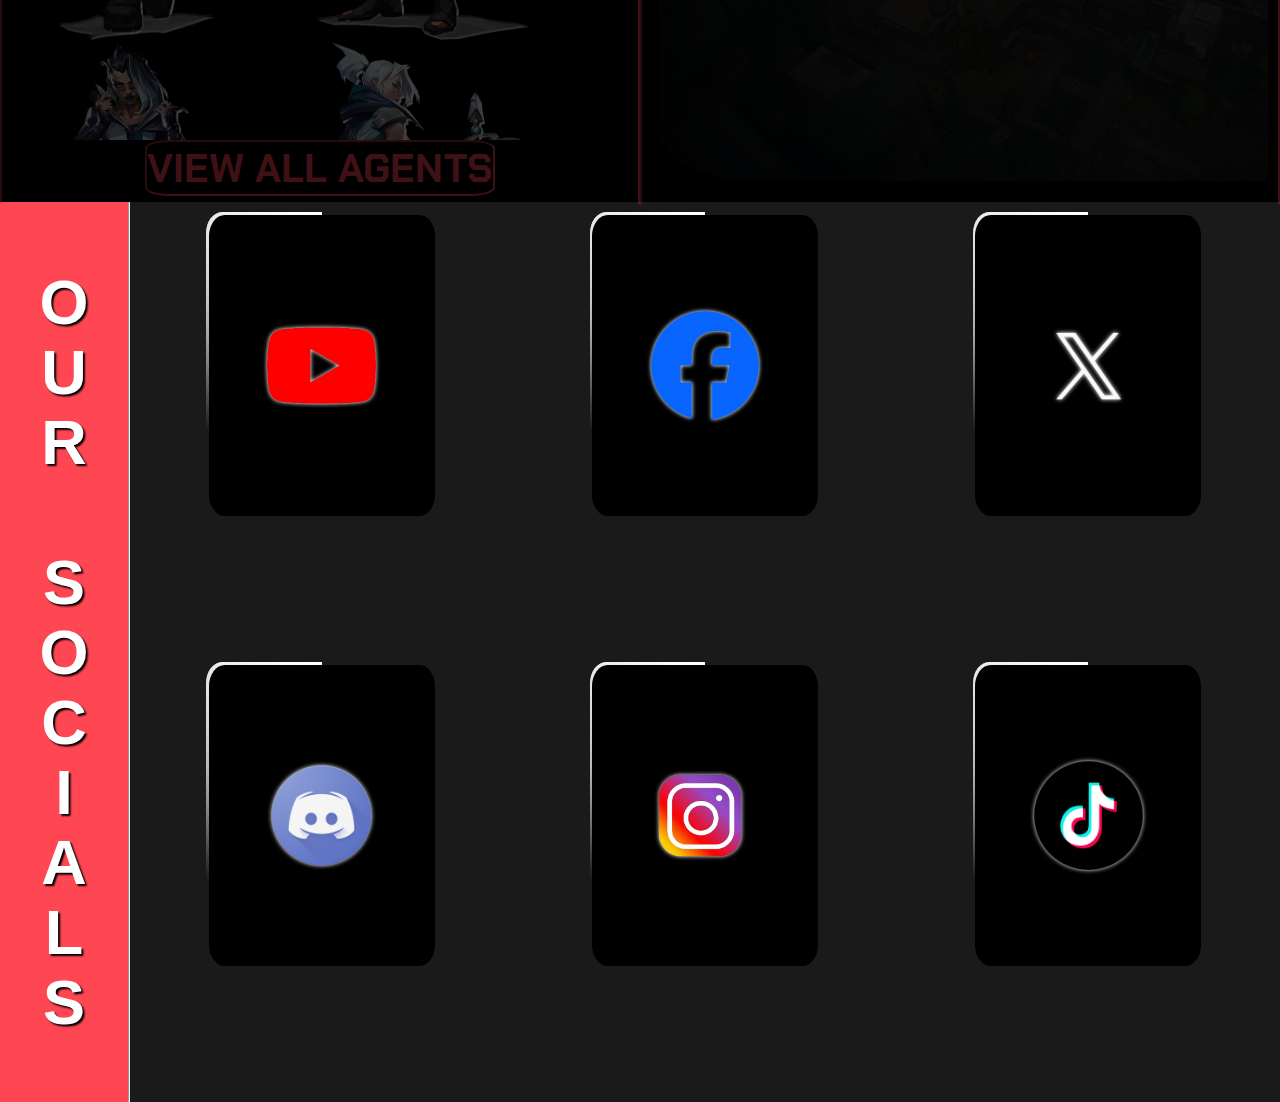
==== commit 451355b1: "Add files via upload" ====
--- a/index.html
+++ b/index.html
@@ -6,6 +6,7 @@
         <meta name="viewport" content="width=device-width, initial-scale=1.0">
         <title>Valorant Project by Dikshit</title>
         <link rel="stylesheet" href="style.css">
+        <link rel="stylesheet" href="resp.css">
         <style>
             html{
                 scroll-snap-type: y mandatory;
@@ -31,11 +32,11 @@
         <hr>
         <div id="pg-1">
             <div id="in-1">
-                <div id="in-1a"><img id="jettfr" src="ASSETS\jett.png"></div>
+                <div id="in-1a"><img id="jettfr" src="ASSETS\\jett.png"></div>
                 <div id="in-1b">
                     <div id="b1-t">A 5v5 character-based tactical shooter</div>
-                    <div id="b1-m">VALORANT</div>
-                    <div id="b1-l"><a href="https://playvalorant.com/"><button>PLAY NOW</button></a></div>
+                    <div id="b1-m"><span>V</span><span>A</span><span>L</span><span>O</span><span>R</span><span>A</span><span>N</span><span>T</span></div>
+                    <div id="b1-l"><button><a href="https://playvalorant.com/">PLAY NOW</a></button></div>
                 </div>
             </div>
         </div>
@@ -44,34 +45,34 @@
             <img src="ASSETS\valo.gif" id="valog" autoplay loop>
             <div id="in-2T">INSIDE THE <h1>GAME</h1></div>
             <div id="in-2m">
-            <div id="in-2L">
-                <div id="l2-a"class="hi">AGENTS</div>
-                <div id="l2-b"class="hello">
-                    <div id="t-2-b">
-                        <a href="agents.html" ><img id="amg1"  class="char-img" src="ASSETS\bs.png" ></a>
-                        <a href="agents.html" ><img id="amg2" class="char-img" src="ASSETS\cypher.png" ></a>
-                        <a href="agents.html" ><img id="amg3" class="char-img" src="ASSETS\fade.png" ></a>
-                        <a href="agents.html#ag_char5" ><img id="amg4" class="char-img" src="ASSETS\jettop.png" ></a>
-                        <a href="agents.html#char3" ><img id="amg5" class="char-img" src="ASSETS\PHNX.png" ></a>
-                        <a href="agents.html#char1" ><img id="amg6" class="char-img" src="ASSETS\REYNA.png" ></a>
-                        <a href="agents.html" ><img id="amg7" class="char-img" src="ASSETS\raze.png" ></a>
-                        <a href="agents.html#char5"><img id="amg8" class="char-img" src="ASSETS\VP.png" ></a>
+                <div id="in-2L">
+                    <div id="l2-a"class="hi">AGENTS</div>
+                    <div id="l2-b"class="hello">
+                        <div id="t-2-b">
+                            <a href="agents.html" ><img id="amg1"  class="char-img" src="ASSETS\bs.png" ></a>
+                            <a href="agents.html" ><img id="amg2" class="char-img" src="ASSETS\cypher.png" ></a>
+                            <a href="agents.html" ><img id="amg3" class="char-img" src="ASSETS\fade.png" ></a>
+                            <a href="agents.html#ag_char5" ><img id="amg4" class="char-img" src="ASSETS\jettop.png" ></a>
+                            <a href="agents.html#char3" ><img id="amg5" class="char-img" src="ASSETS\PHNX.png" ></a>
+                            <a href="agents.html#char1" ><img id="amg6" class="char-img" src="ASSETS\REYNA.png" ></a>
+                            <a href="agents.html" ><img id="amg7" class="char-img" src="ASSETS\raze.png" ></a>
+                            <a href="agents.html#char5"><img id="amg8" class="char-img" src="ASSETS\VP.png" ></a>
+                        </div>
+                        <div id="b-2-b"><a href="agents.html"><button id="agentsbut">VIEW ALL AGENTS</button></a></div>
                     </div>
-                    <div id="b-2-b"><a href="agents.html"><button id="agentsbut">VIEW ALL AGENTS</button></a></div>
                 </div>
-            </div>
-            <div id="in-2R">
-                <div id="r2-a"class="hi">MAPS</div>
-                <div id="r2-b"class="hello">
-                    <a href="#"><img  id="map_pics1" class="map-pics" src="ASSETS\Loading_Screen_Split.webp"></a>
-                    <a href="https://liquipedia.net/valorant/Bind"><img id="map_pics6" class="map-pics" src="ASSETS\Loading_Screen_Bind.webp"></a>
-                    <a href="https://liquipedia.net/valorant/Haven"><img id="map_pics5" class="map-pics" src="ASSETS\Loading_Screen_Haven.webp"></a>
-                    <a href="https://liquipedia.net/valorant/Ascent"><img id="map_pics7" class="map-pics" src="ASSETS\Loading_Screen_Ascent.webp"></a>
-                    <a href="https://liquipedia.net/valorant/Sunset"><img id="map_pics2" class="map-pics" src="ASSETS\Loading_Screen_Sunset.webp"></a>
-                    <a href="https://liquipedia.net/valorant/Lotus"><img id="map_pics3" class="map-pics" src="ASSETS\Loading_Screen_Lotus.webp"></a>
-                    <a href="https://liquipedia.net/valorant/Icebox"><img id="map_pics4" class="map-pics" src="ASSETS\Loading_Screen_Icebox.webp"></a>
-                    <a href="https://liquipedia.net/valorant/Breeze"><img id="map_pics7" class="map-pics" src="ASSETS\Loading_Screen_Breeze.webp"></a>
-                </div>                
+                <div id="in-2R">
+                    <div id="r2-a"class="hi">MAPS</div>
+                    <div id="r2-b"class="hello">
+                        <a href="#"><img  id="map_pics1" class="map-pics" src="ASSETS\Loading_Screen_Split.webp"></a>
+                        <a href="https://liquipedia.net/valorant/Bind"><img id="map_pics6" class="map-pics" src="ASSETS\Loading_Screen_Bind.webp"></a>
+                        <a href="https://liquipedia.net/valorant/Haven"><img id="map_pics5" class="map-pics" src="ASSETS\Loading_Screen_Haven.webp"></a>
+                        <a href="https://liquipedia.net/valorant/Ascent"><img id="map_pics7" class="map-pics" src="ASSETS\Loading_Screen_Ascent.webp"></a>
+                        <a href="https://liquipedia.net/valorant/Sunset"><img id="map_pics2" class="map-pics" src="ASSETS\Loading_Screen_Sunset.webp"></a>
+                        <a href="https://liquipedia.net/valorant/Lotus"><img id="map_pics3" class="map-pics" src="ASSETS\Loading_Screen_Lotus.webp"></a>
+                        <a href="https://liquipedia.net/valorant/Icebox"><img id="map_pics4" class="map-pics" src="ASSETS\Loading_Screen_Icebox.webp"></a>
+                        <a href="https://liquipedia.net/valorant/Breeze"><img id="map_pics7" class="map-pics" src="ASSETS\Loading_Screen_Breeze.webp"></a>
+                    </div>                
             </div>
         </div>
     </div>
--- a/style.css
+++ b/style.css
@@ -51,21 +51,22 @@
     }to{
         background-color: black;
         box-shadow: 0.4vw 0.3vw 10px #ff4753;
-
-    }
-
-
-}
+    }
+
+}
+
 @keyframes text-cc{
     from{
         color: white;
-        text-shadow: #ff4753 0.1VW 0.1vw;
+        text-shadow: #ff4753 0.7px 0.7px;
     }
     to{
         color: black;
-        text-shadow: white 0.1VW 0.1vw;
-    }
-}
+        text-shadow: white 0.7px 0.7px;
+    }
+}
+
+
 *{
     margin: 0px;
     padding: 0px;
@@ -82,6 +83,7 @@
     background-color: black;
 }
 nav{
+    justify-content: space-around;
     display: flex;
     height: 10vh;
     /* position: sticky; */
@@ -89,14 +91,14 @@
     background-color: black;
 }
 #logo{
-    width: 36vw;
+    width: 44vw;
     height: 100%;
     display: flex;
     align-items: center;
     justify-content: center;
 }
 #navlist{
-    width: 64vw;
+    width: 56vw;
     height: 100%;
     display: flex;
     align-items: center;
@@ -105,11 +107,11 @@
 #nl{
     display: flex;
     align-items: center;
-    justify-content: center;
+    justify-content: space-around;
+    width: 100%;
 }
 #nl li{
     list-style: none;
-    margin-right: 8vw;
     font-weight: 700;
     font-family: Verdana, Geneva, Tahoma, sans-serif;
     font-size: 1.3vw;
@@ -165,9 +167,12 @@
     width: 65%;
 }
 #jettfr{
-    margin-top: -100px;
+    position: relative;
+    top: -100px;
     height: 120%;
     animation: jettdance 2s alternate ease-in-out infinite;
+    transition: 0.5s ease-in-out all;
+    left: 0px;
 }
 
 #b1-t{
@@ -194,22 +199,27 @@
     font-family: "Archivo", sans-serif;
     transition: ease-in-out 0.3s;   
 }
+#b1-m span{
+    animation: clrchng 1 ease-in-out 2.25s ;
+}
 #b1-l{
     height: 50%;
     display: flex;
-    align-items: center;
+    align-items: safe;
     justify-content: center;
 }
 #b1-l a{
-    display: flex;
-    align-items: safe;
+    color: white;
+    display: flex;
+    align-items: center;
     justify-content: center;
     height: 100%;
     width: 100%;
     cursor: default;
 }
 #b1-l button{
-    box-shadow: 0.15vw 0.15vw 10px black;
+    background-color: black;
+    box-shadow: 0px 0px 30px black;
     font-family: "Archivo";
     font-size: 2.2vw;
     height: 35%;
@@ -217,7 +227,6 @@
     border-radius: 20%/50%;
     transition: ease-in-out 0.5s;
     cursor: pointer;
-
 }
 #b1-l button:hover{
     box-shadow: 0.15vw 0.15vw red;
@@ -229,6 +238,40 @@
     transition: ease-in-out 0.5s;
     font-size: 2.5vw;
 }
+@keyframes clrchng {
+    0%,100%{
+        color: #fff;
+        text-shadow: 0px 0px 12px white,0px 0px 50px white,0px 0px 100px white;
+    }
+    10%,90%{
+        color: black;
+        text-shadow: none;
+    }
+}
+#b1-m span:nth-child(1){
+    animation-delay: 0.25s;
+}
+#b1-m span:nth-child(2){
+    animation-delay: 0.5s;
+}
+#b1-m span:nth-child(3){
+    animation-delay: 0.75s;
+}
+#b1-m span:nth-child(4){
+    animation-delay: 1s;
+}
+#b1-m span:nth-child(5){
+    animation-delay: 1.25s;
+}
+#b1-m span:nth-child(6){
+    animation-delay: 1.5s;
+}
+#b1-m span:nth-child(7){
+    animation-delay: 1.75s;
+}
+#b1-m span:nth-child(8){
+    animation-delay: 2s;
+}
 #pg-2{
     background-color: #ffffff;
     width: 100vw;
@@ -274,7 +317,6 @@
 }
 
 #in-2T{
-    /* text-shadow: 2px 2px 2px white; */
     cursor: default;
     z-index: 6;
     font-family: "Acme", sans-serif;
@@ -324,12 +366,12 @@
     font-size: 150PX;
     display: flex;
     justify-content: center;
+
 }
 #l2-b{
     width: 100%;
     height: 79%;
     border-radius: 5%;
-
     margin-right: 10px;
 }
 #r2-a{
@@ -340,6 +382,7 @@
     font-size: 150PX;
     display: flex;
     justify-content: center;
+    position: relative;
     
     
     
@@ -358,7 +401,7 @@
     display: flex;
 }
 .map-pics{
-    /* box-shadow: 0.2vw 0.2vw 7px  rgba(255,255,255,0.6); */
+    height: 96%;
     border: black solid 2px;
     border-radius: 10%;
     margin: 5px;
@@ -407,6 +450,8 @@
     height: 10%;
     width: 100%;
     background-color: black;
+    position: relative;
+    z-index: 10;
 }
 
 #agentsbut{
@@ -426,7 +471,7 @@
     border: 2px white inset;
     background-color: #ff4753;
     color: black;
-    transition: all ease-in-out 0.3s;   
+    transition: all ease-in-out 0.15s;   
 }
 #pg-3{
     width: 100vw;
@@ -461,6 +506,8 @@
     height: 50%;
     display: flex;
     justify-content: space-around;
+    position: relative;
+    top: -10px;
     
 }
 .social{
@@ -709,7 +756,7 @@
     -webkit-filter: drop-shadow(3px 3px 8px white);
     transition: ease-in-out all 0.15s;
     position: relative;
-    left: 50px;
+    left: 60px;
 }
 #gun1 img,#gun3 img{
     width: 65%;
@@ -719,16 +766,20 @@
     align-items: center;
     justify-content: center;
     position: relative; 
-    height: 20px;
+    height: 25px;
     min-width: 120px;
     border-radius: 20%/40%;
     background-color: #ff4753;
-    border: white 1px solid;
-    color: white;
+    border: red 1px solid;
+    color: black;
     cursor: pointer;
     top: 170px;
     left: -250px;
     transition: all ease-in-out 0.3s;
+    box-shadow: 0px 0px 12px #ff4753;
+    font-family: 'Gill Sans', 'Gill Sans MT', Calibri, 'Trebuchet MS', sans-serif;
+    font-weight: 900;
+    font-size: 17px;
 }
 #gundet{
     top: 20%;
@@ -743,13 +794,14 @@
     display: none;
     transition: all 0.1s ease-in-out;
     overflow: hidden;
+    box-shadow: 0px 0px 140px #ff4753;
 }
 .material-symbols-outlined{
     color: white;
     font-weight: 800;
     font-size: 30px;
     position: relative;
-    left: 1360px;
+    left: 70vw;
     top: 20px;
     -webkit-filter: drop-shadow(2px 2px 2px black);
     cursor: pointer;
@@ -808,6 +860,7 @@
     font-size: 40px;
     color: #ff4753;
     font-family: fantasy;
+    text-shadow: 0px 0px 20px #ff4753;
 }
 #ballcur{
     position: absolute;
@@ -830,7 +883,7 @@
     /* border: 1px solid white; */
     position: absolute;
     color: black;
-    transform: translateY(140px) translateX(-250px);
+    transform: translateY(120px) translateX(-250px);
     cursor: pointer;
     transition: all ease-out 0.2s;
     font-family: fantasy;
@@ -855,7 +908,7 @@
         opacity: 1;
         box-shadow: 1px 1px 50px var(--clr);
         transition: all ease-out 0.2s;
-        transform: translateY(140px) translateX(0px);
+        transform: translateY(120px) translateX(0px);
     }
     #socin img{
         top: -20px;
--- a/resp.css
+++ b/resp.css
@@ -0,0 +1,50 @@
+@media screen and  (max-width : 1095px) {
+    #jettfr{
+        top: 0px;
+        height: 100%;
+        left: -50px;
+    }
+    #in-2m{
+        flex-wrap: wrap;
+        height: 92vh;
+    }
+    #in-2L,#in-2R{
+        width: 100%;
+        height: 46vh;
+        opacity: 1;
+    }
+    #l2-a,#r2-a{
+        height: 10%;
+        font-size: 40PX;
+    }
+    #in-2T{
+        height: 8vh;
+    }
+    #valog{
+        height: 13vh;
+        top: 95.3vh;
+    }
+    .map-pics{
+        height: 90%;
+    }
+    #in-2R:hover,#in-2L:hover{
+        width: 100%;
+    }
+    #agentsbut{
+        font-size: 30px;
+        position: relative;
+    }
+    .char-img{
+        height: 125%;
+    }
+    #b-2-b{
+        position: relative;
+    }
+    .social{
+        height: 40vh;
+        width: 25vw;
+    }
+    #sctop,#sctbt{
+        flex-wrap: wrap;
+    }
+}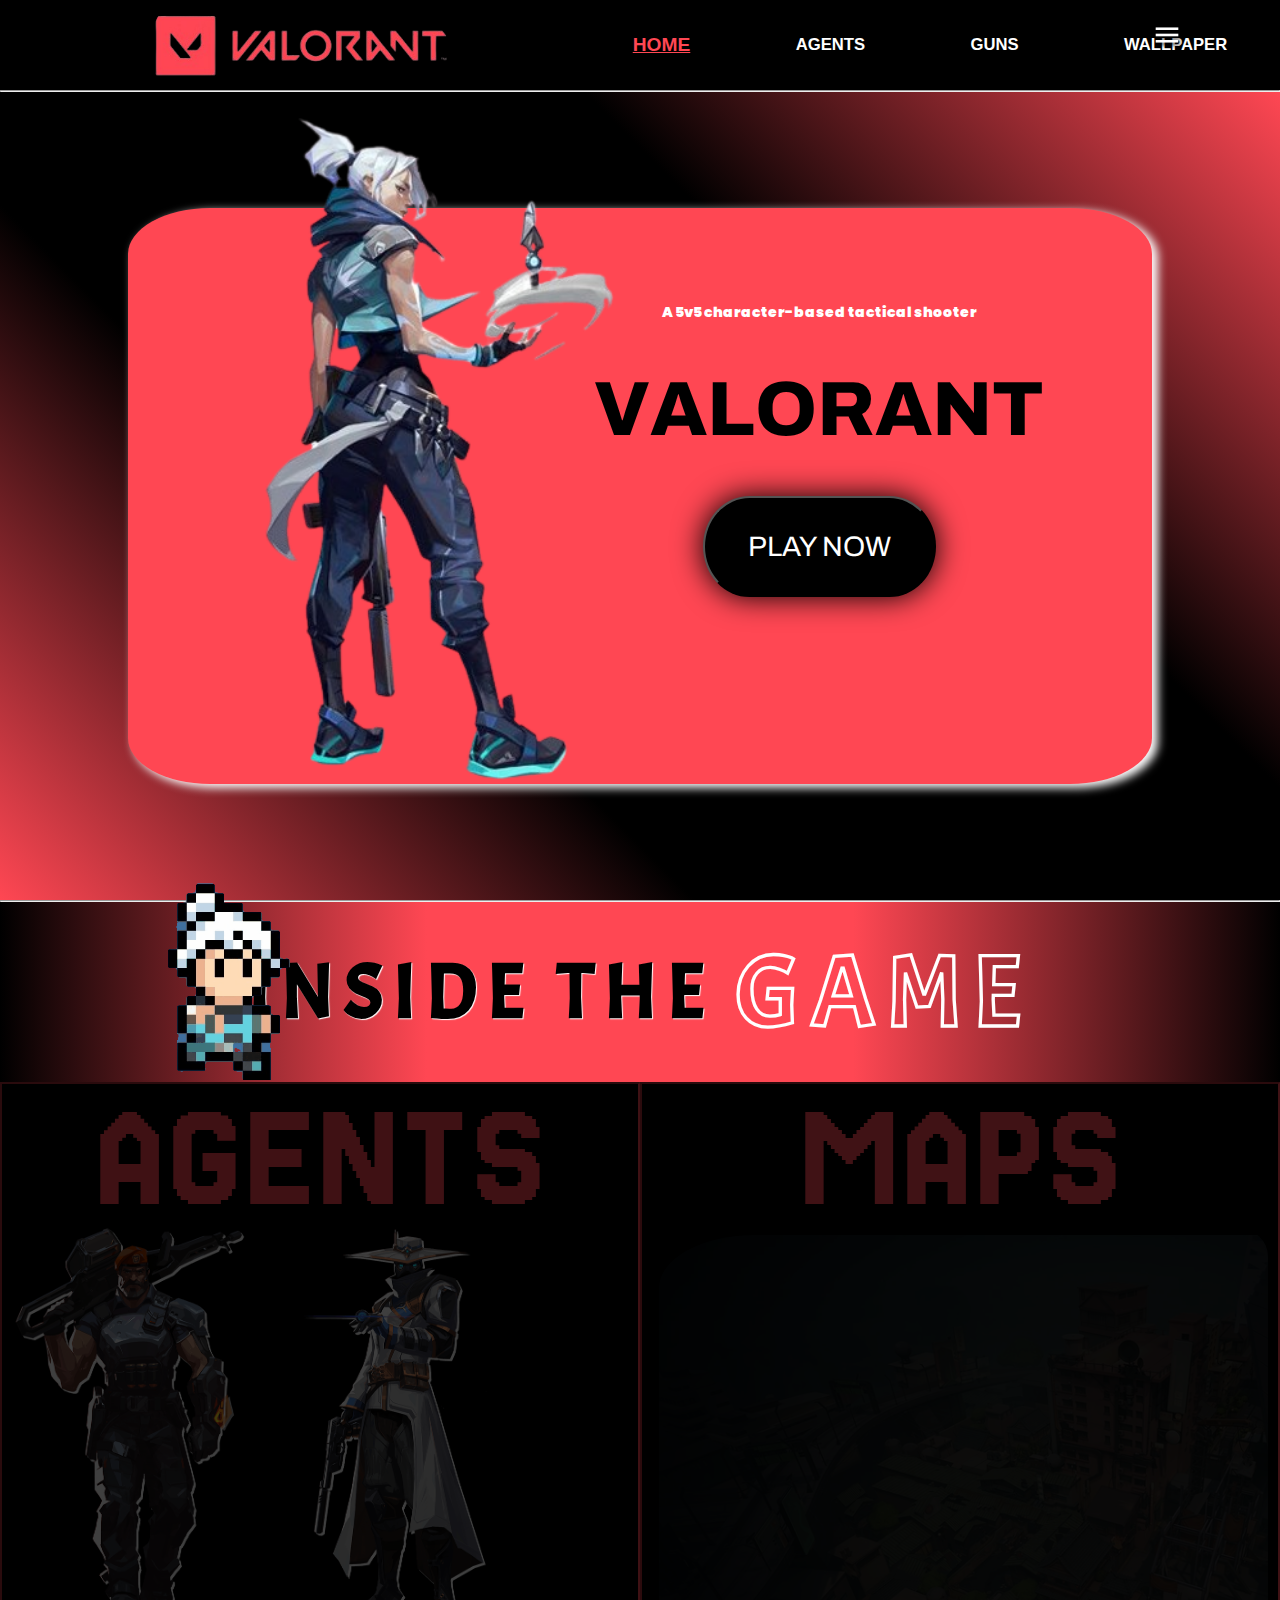
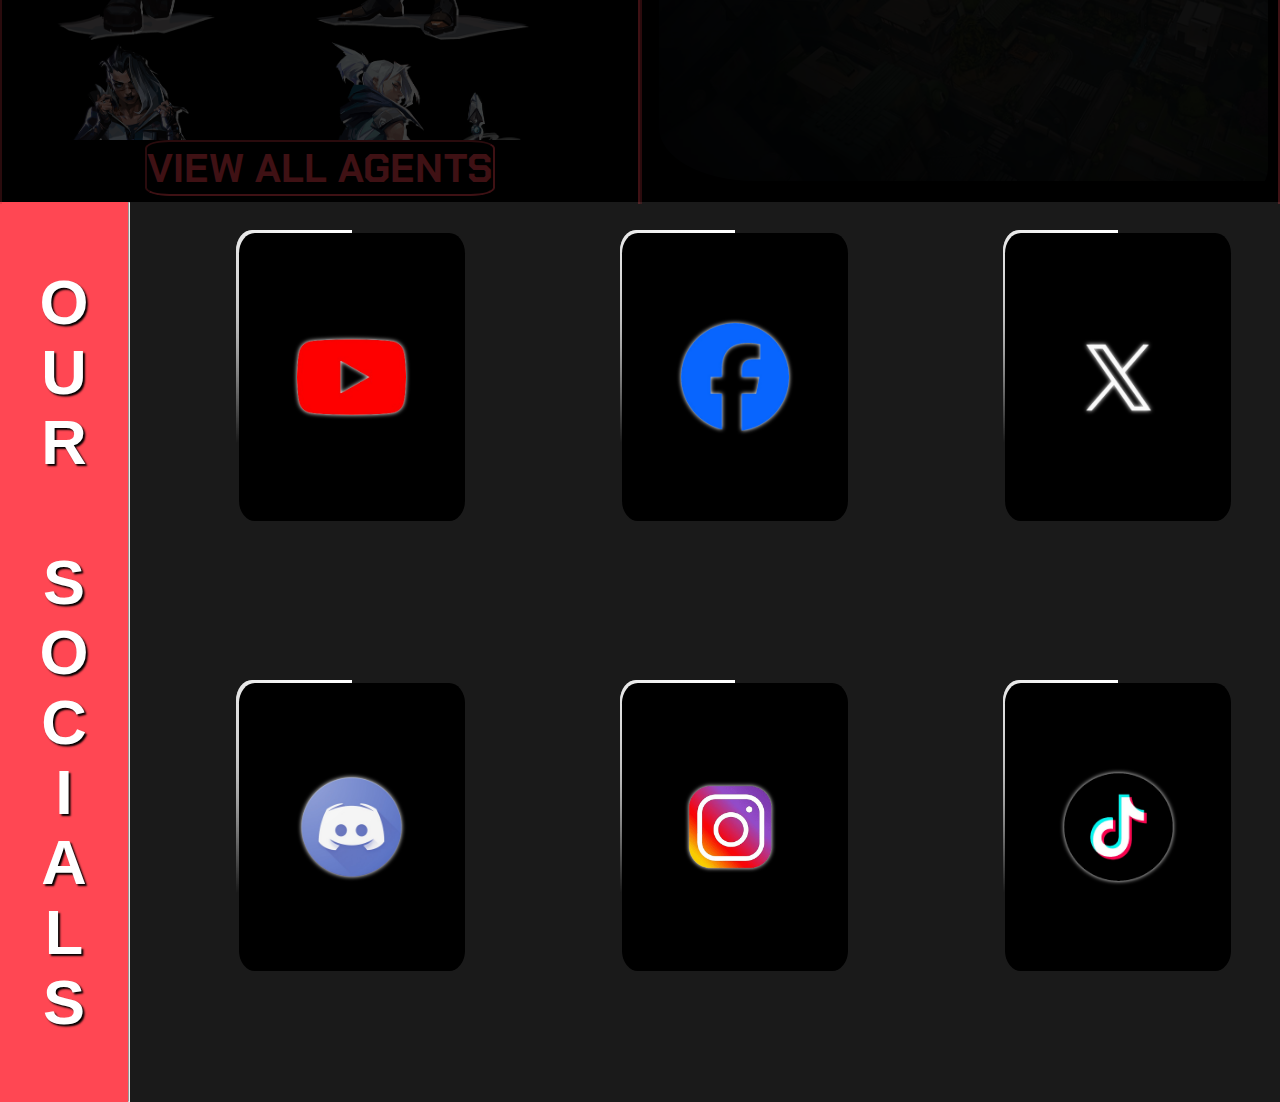
==== commit 1a996f78: "Add files via upload" ====
--- a/index.html
+++ b/index.html
@@ -5,6 +5,7 @@
         <meta charset="UTF-8">
         <meta name="viewport" content="width=device-width, initial-scale=1.0">
         <title>Valorant Project by Dikshit</title>
+        <link rel="stylesheet" href="https://fonts.googleapis.com/css2?family=Material+Symbols+Outlined:opsz,wght,FILL,GRAD@20..48,100..700,0..1,-50..200" />
         <link rel="stylesheet" href="style.css">
         <link rel="stylesheet" href="resp.css">
         <style>
@@ -19,8 +20,17 @@
     </head>
     <body>
         <nav>
+            <span id="menbtn" class="material-symbols-outlined">menu</span>
             <div id="logo"><img src="ASSETS\VALORANT-logo-wide-removebg-preview.png"></div>
             <div id="navlist">
+                <div id="respnav">
+                    <ul id="rnl">
+                        <li><a class="rnavs" id="link-main1" href="#">HOME</a></li>
+                        <li><a class="rnavs" href="agents.html">AGENTS</a></li>
+                        <li><a class="rnavs" href="guns.html">GUNS</a></li>
+                        <li><a class="rnavs" href="wallpaper.html">WALLPAPER</a></li>
+                    </ul>
+                </div>
                 <ul id="nl">
                     <li><a class="navs" id="link-main1" href="#">HOME</a></li>
                     <li><a class="navs" href="agents.html">AGENTS</a></li>
@@ -96,8 +106,8 @@
                         <div id="sclbtn3" class="sclbtn" style="--clr:white"><a href="https://twitter.com/valorant">Twitter (X)</a></div>
                     </div>  
                 </div>
-            </div>
-            <div id="sctbt">
+
+            <!-- <div id="sctbt"> -->
                 <div class="social" id="social4"style="--clr:#7289da">
                     <div id="socin"><img src="ASSETS\4.png">
                         <div id="sclbtn4" class="sclbtn" style="--clr:#7289da"><a href="https://discord.gg/valorant">Discord</a></div>
@@ -113,6 +123,7 @@
                         <div id="sclbtn6" class="sclbtn" style="--clr:#00f2ea"><a href="https://www.tiktok.com/@valorant">Tik-Tok</a></div>
                     </div>
                 </div>
+            </div>   
             </div>
         </div>
     </div>
--- a/style.css
+++ b/style.css
@@ -3,16 +3,16 @@
 @import url('https://fonts.googleapis.com/css2?family=Chakra+Petch&display=swap');
 @import url('https://fonts.googleapis.com/css2?family=Acme&family=Chakra+Petch&family=Righteous&family=Syne:wght@400..800&display=swap');
 @import url('https://fonts.googleapis.com/css2?family=Chakra+Petch&family=Righteous&display=swap');
-@keyframes valogshift {
-    from{
-        left: 0vw;
-    }
-    to{
-        left: 75vw;
-
-    }
-
-}
+    @keyframes valogshift {
+        from{
+            left: 0vw;
+        }
+        to{
+            left: 75vw;
+
+        }
+
+    }
 @keyframes ktg{
     0%{
         width: 0;
@@ -65,6 +65,22 @@
         text-shadow: white 0.7px 0.7px;
     }
 }
+@keyframes agenrev{
+    from{
+        left : 48%
+    }
+    to{
+        left: 24%;
+    }
+}
+@keyframes agenrev2{
+    from{
+        left : -24%
+    }
+    to{
+        left: 0%;
+    }
+}
 
 
 *{
@@ -90,6 +106,9 @@
     top: 0;
     background-color: black;
 }
+#logo img{
+    width: 60%;
+}
 #logo{
     width: 44vw;
     height: 100%;
@@ -128,13 +147,7 @@
     font-size: 1.5vw;
     text-decoration: underline #ff4753;
 }
-.nl li a:hover{
-    color: #ff4753;
-    transition: ease-in-out 0.15s;
-    font-size: 1.5vw;
-    text-decoration: underline #ff4753;
-    cursor: none;
-}
+
 #link-main1{
     color: #ff4753;
     font-size: 1.5vw;
@@ -142,6 +155,8 @@
 }
 
 #pg-1{
+    position: relative;
+    z-index: -3;
     width: 100vw;
     height: calc(90vh - 2px);   
     display: flex;
@@ -501,19 +516,22 @@
     background-color: rgba(255, 255, 255, 0.1);
     
 }
-#sctop,#sctbt{
-    width: 100%;
-    height: 50%;
+#sctop{
+    width: 100%;
+    height: 100%;
     display: flex;
     justify-content: space-around;
     position: relative;
     top: -10px;
+    flex-wrap: wrap;
     
 }
 .social{
-    height: 24vw;
+    top: 2%;
+    height: 23vw;
     width: 18vw;
     margin: 20px;
+    margin-left: 80px;
     border-radius: 7%;
     display: flex;
     align-items: center;
@@ -521,7 +539,7 @@
     overflow: hidden;
     position: relative;
     background-image: conic-gradient(transparent,transparent,transparent,--clr);
-
+    transition: 0.4s all ease-out;
 }
 .social::before{
     content: '';
@@ -567,8 +585,7 @@
     width: 48%;
     -webkit-filter: drop-shadow(0px 0px 2px white);
     position: relative;
-    top: 0;
-
+    top: 0
 }
 
 #ag_pg_1{
@@ -621,8 +638,12 @@
 #char1{
     margin-top: 0px;
 }
+#char1,#char3,#char5,#char7,#char9,#char11,#char13,#char15,#char17,#char19,#char21{
+    animation: agenrev2 0.7s ease-out;
+}
 #char2,#char4,#char6,#char8,#char10,#char12,#char14,#char16,#char18,#char20,#char22{
     left: 24%;
+    animation: agenrev 0.7s ease-out;
 }
 .charcls:hover{
     background-color: #2A0045;
@@ -915,3 +936,15 @@
         transition: all ease-out 0.2s;
     }
 }
+#respnav{
+    display: none;
+}
+.material-symbols-outlined {
+    position: relative;
+    transform: translateX(20vw);
+  font-variation-settings:
+  'FILL' 0,
+  'wght' 400,
+  'GRAD' 0,
+  'opsz' 24
+}--- a/resp.css
+++ b/resp.css
@@ -1,9 +1,13 @@
+
 @media screen and  (max-width : 1095px) {
     #jettfr{
         top: 0px;
         height: 100%;
         left: -50px;
     }
+    #logo img{
+        width: 80%;
+    }
     #in-2m{
         flex-wrap: wrap;
         height: 92vh;
@@ -26,6 +30,8 @@
     }
     .map-pics{
         height: 90%;
+        opacity: 1;
+        box-shadow: 0vw 0vw 6px #ff4753;
     }
     #in-2R:hover,#in-2L:hover{
         width: 100%;
@@ -43,8 +49,170 @@
     .social{
         height: 40vh;
         width: 25vw;
-    }
-    #sctop,#sctbt{
-        flex-wrap: wrap;
+        margin-left: 10px;
+    }
+}
+@media screen and  (max-width : 780px) {
+    .social{
+        top: 70px;
+        height: 30vh;
+        width: 23vw;
+    }
+    #jettfr{
+        height: 90vw;
+        z-index: -1;
+        top: -200px;
+    }
+    #b1-m{
+        font-size: 9vw;
+        height: 43%;
+    }
+    #b1-t{
+        font-size: 2vw;
+    }
+    #in-1{
+        height: 32vw;
+        width: 60vw;
+    }
+    #in-1b{
+        width: 100%;
+        height: 100%;
+    }
+    #in-1a{
+        height: 0PX;
+        width: 0px;
+    }
+    .char-img{
+        height: 90%;
+    }
+}
+@media screen and  (max-width : 620px) {
+    @keyframes valogshift {
+        from{
+            left: 0vw;
+        }
+        to{
+            left: 65vw;
+
+        }
+    }
+    @keyframes ktg{
+        0%{
+            width: 0%;
+        }
+        100%{
+            width: 26%;
+        }
+    }
+    #jettfr{
+        height: 70vh;
+        transform: translateX(-60px);
+    }
+    #pg-1{
+        overflow: hidden;
+    }
+    #sctop{
+        height: 100vh;
+        flex-direction: column;
+        align-items: center;
+        flex-wrap: nowrap;
+    }
+    #sctbtm{
+        display: none;
+    }
+    .social{
+        top: 10px;
+        width: 45vw;
+    }
+    #ost{
+        /* font-size: 5vh; */
+        width: 15vw;
+    }
+    #socin img{
+        width: 35%;
+    }
+    .sclbtn{
+        transform: translateY(75px) translateX(-250px);
+    }
+    .social:hover{
+        height: 1000px;
+        .sclbtn{
+            font-size: 5vw;
+            height: 40px;
+            width: 70%;
+            transform: translateY(75px) translateX(0px);
+        }
+        #socin img{
+            width: 50%;
+            top: -40px;
+            transition: all ease-out 0.2s;
+        }
+    }
+    #respnav{
+        position: relative;
+        top: 50px;
+        left: -3px;
+        width: 28vw;
+        height: 300px;
+        background-color: black;
+        display: none;
+        align-items: center;
+        justify-content: center;
+    }
+    #respnav ul{
+        position: relative;
+        z-index: 500;
+        color: black;
+    }
+    #nl{
+        display: none;
+    }
+    #rnl{
+        width: 100%;
+        height: 100%;
+        display: flex;
+        flex-direction: column;
+        justify-content: center;
+        align-items: center;
+    }
+    #rnl li{
+        border: #ff4753 2px solid;
+        width: 100%;
+        list-style: none;
+        font-weight: 700;
+        font-family: Verdana, Geneva, Tahoma, sans-serif;
+        font-size: 3.5vw;
+        transition: ease-in-out 0.15s;
+        height: 25%;
+        display: flex;
+        align-items: center;
+        justify-content: center;
+        background-color: black;
+    }
+    #link-main1{
+        font-size: 3.5vw;
+    }
+    .rnavs{
+        color: white;
+        height: 25%;
+    }
+    #rnl li a:hover{
+        color: #ff4753;
+        transition: ease-in-out 0.15s;
+        font-size: 1.5vw;
+        text-decoration: underline #ff4753;
+    }
+    #navlist{
+        width: 30vw;
+        display: flex;
+        align-items: start;
+        justify-content: start;
+    }
+    #logo{
+        width: 70vw;
+    }
+    #logo img{
+        width: 100%;
+        
     }
 }